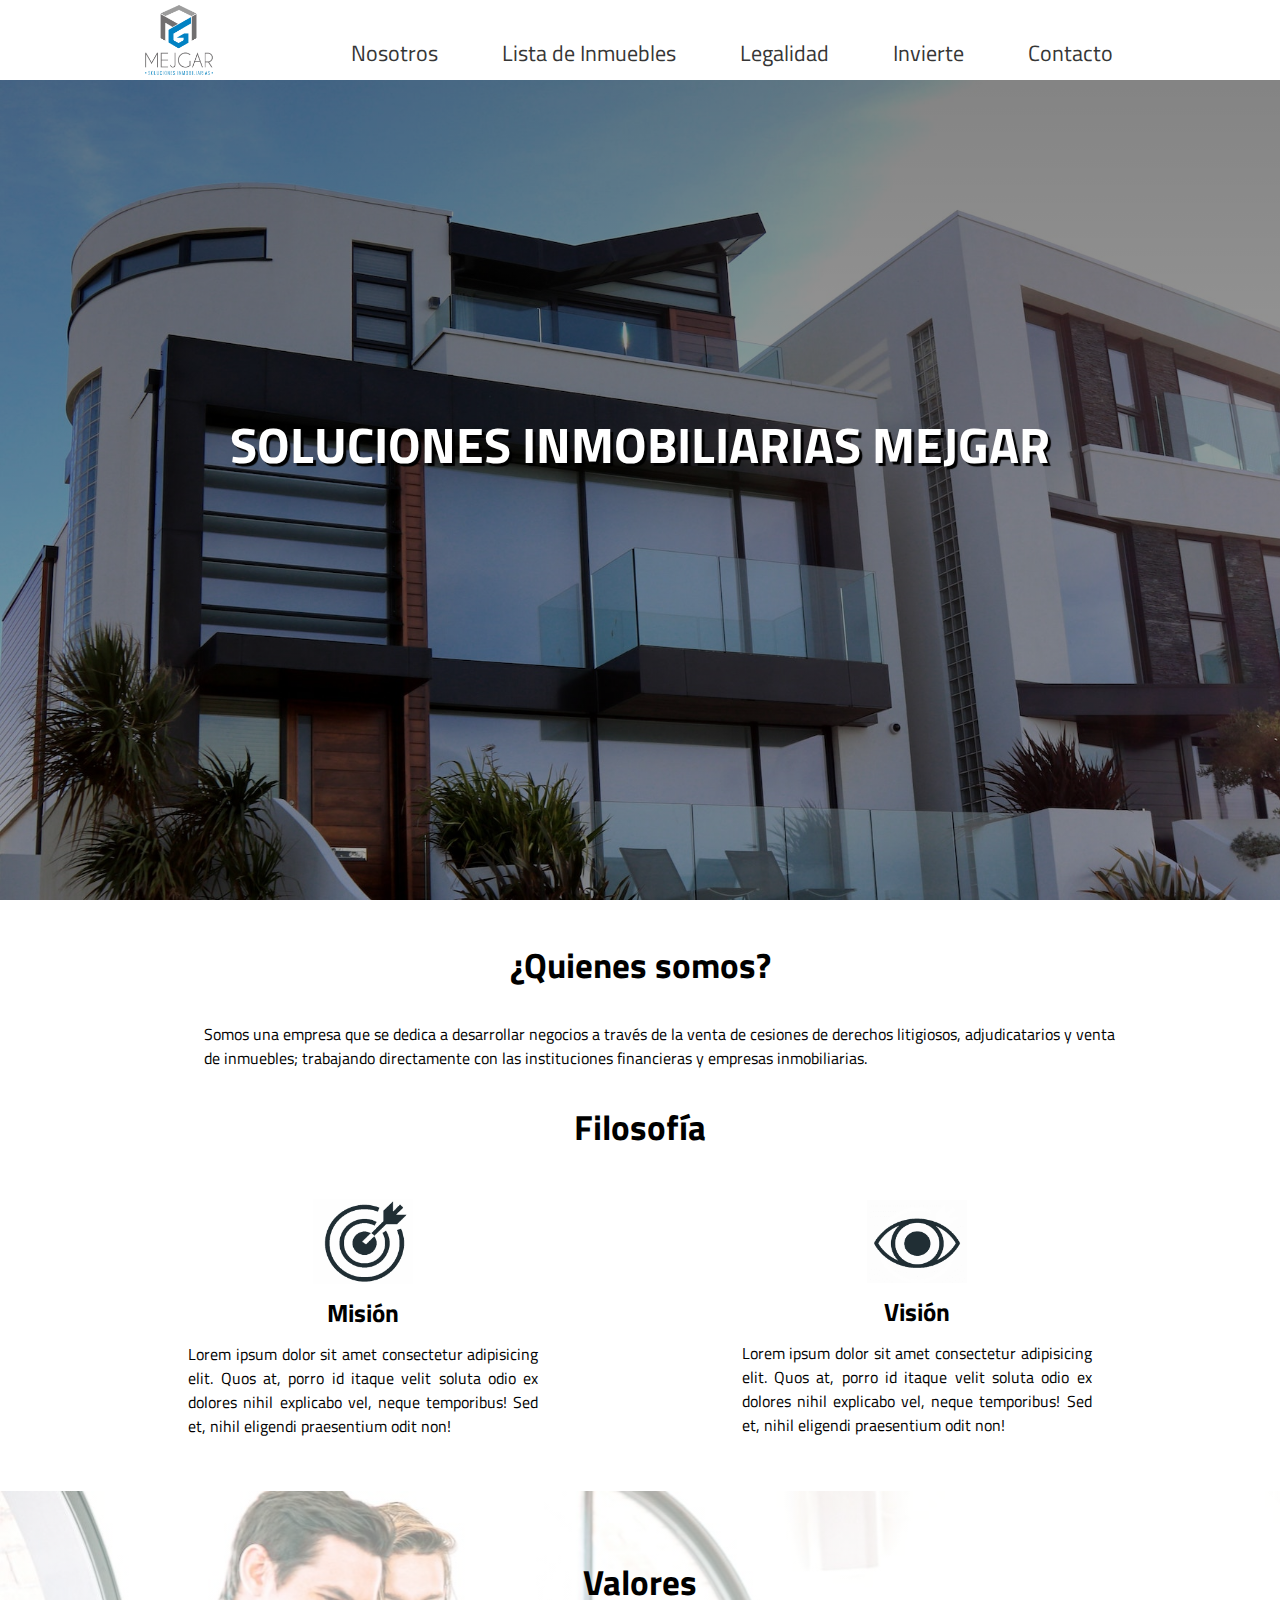
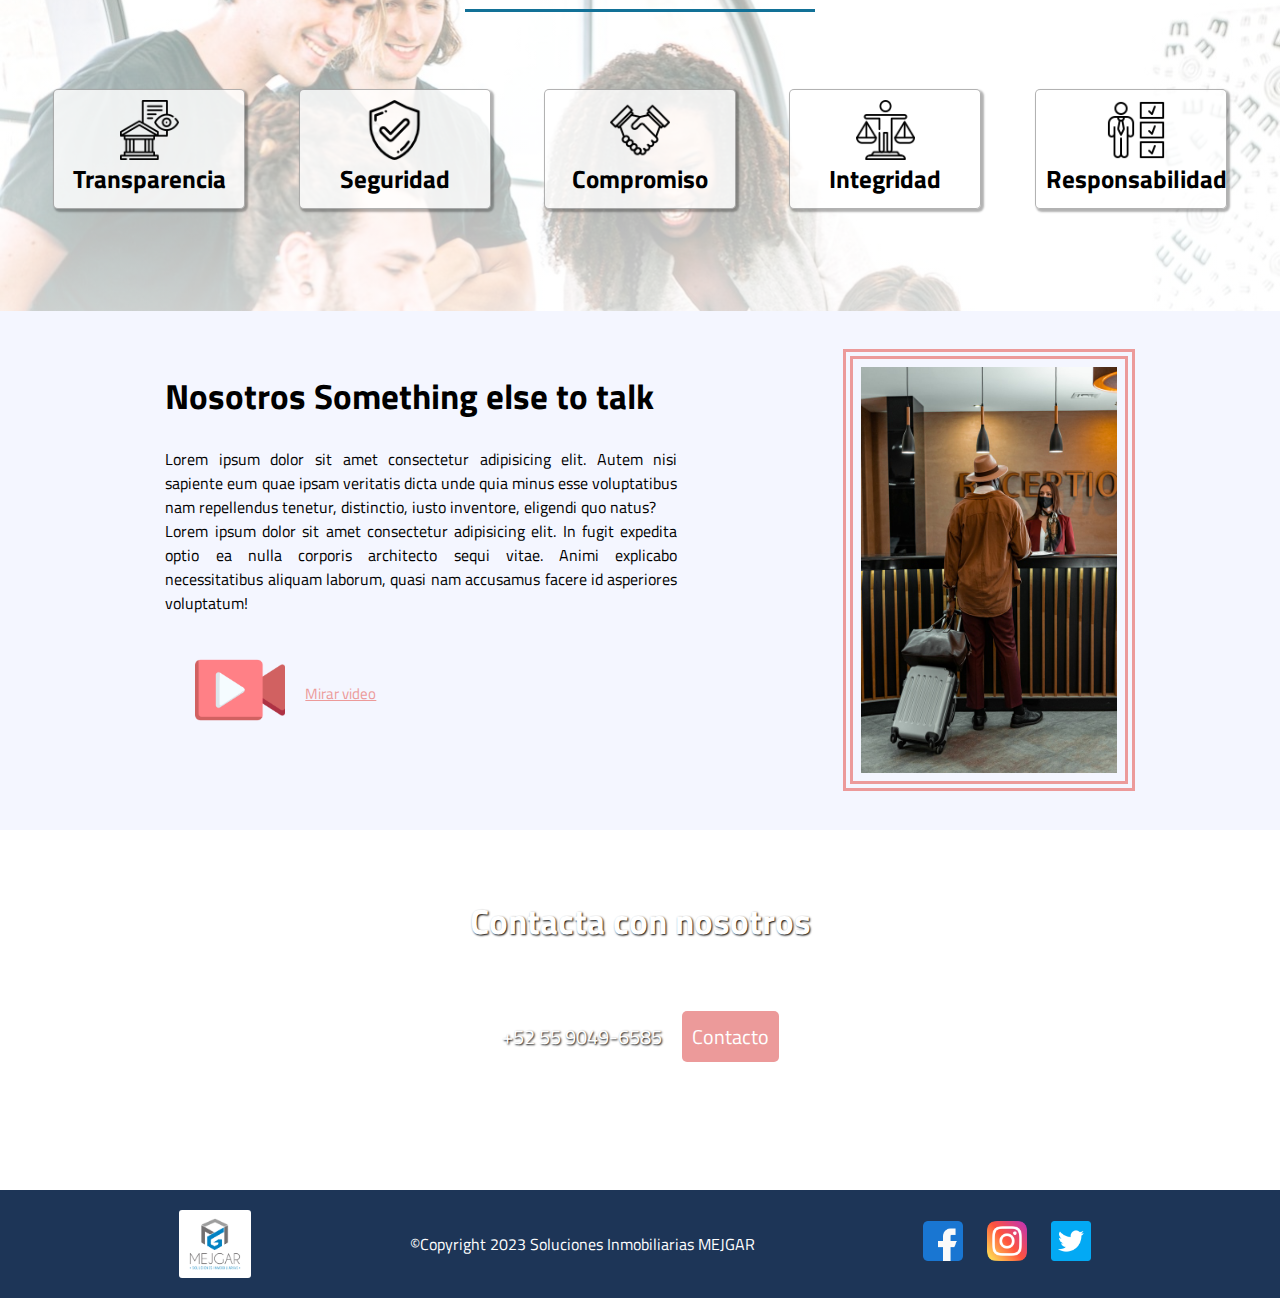
==== index.html @ e8316123 "Agregue la informacion del brochure" ====
<!DOCTYPE html>
<html lang="en">

<head>
    <meta charset="UTF-8">
    <meta http-equiv="X-UA-Compatible" content="IE=edge">
    <meta name="viewport" content="width=device-width, initial-scale=1.0">
    <link rel="preconnect" href="https://fonts.googleapis.com">
    <link rel="preconnect" href="https://fonts.gstatic.com" crossorigin>
    <link href="https://fonts.googleapis.com/css2?family=Titillium+Web&display=swap" rel="stylesheet">
    <link rel="stylesheet" href="css/main.css">
    <title>Inicio | Soluciones MEJGAR</title>
</head>

<body>
    <header>
        <!-- Menu -->
        <div id="cell">
            <ul>
                <button id="exit"><img src="img/icons/exit.png" alt="menu" onclick="hideMenu()"></button>
                <li><a href="Nosotros.html">Nosotros</a></li>
                <li><a href="Inmuebles.html">Lista de Inmuebles</a></li>
                <li><a href="Legalidad.html">Legalidad</a></li>
                <li><a href="Invierte.html">Invierte</a></li>
                <li><a href="Contacto.html">Contacto</a></li>
            </ul>
        </div>
        <!-- End Menu -->
        <nav>
            <img src="img/logo.jpg" alt="logo" />
            <ul>
                <li><a href="Nosotros.html">Nosotros</a></li>
                <li><a href="Inmuebles.html">Lista de Inmuebles</a></li>
                <li><a href="Legalidad.html">Legalidad</a></li>
                <li><a href="Invierte.html">Invierte</a></li>
                <li><a href="Contacto.html">Contacto</a></li>
                <button id="menu"><img src="img/icons/menu.png" alt="menu" onclick="getMenu()"></button>
            </ul>
        </nav>
        <h1 class="movimiento-titulo">SOLUCIONES INMOBILIARIAS MEJGAR</h1>
    </header>
    <main>
        <div id="description">
            <h2>¿Quienes somos?</h2>
            <p id="quien">Somos una empresa que se dedica a desarrollar negocios a través de la venta de cesiones de
                derechos litigiosos, adjudicatarios y venta de inmuebles; trabajando directamente con las
                instituciones financieras y empresas inmobiliarias.</p>
            <h2>Filosofía</h2>
            <div id="mision">
                <img src="img/icons/mision.png" alt="mision">
                <h3>Misión</h3>
                <p>Lorem ipsum dolor sit amet consectetur adipisicing elit. Quos at,
                    porro id itaque velit soluta odio ex dolores nihil explicabo vel, 
                    neque temporibus! Sed et, nihil eligendi praesentium odit non!</p>
                </div>
            <div id="vision">
                <img src="img/icons/vision.png" alt="vision">
                <h3>Visión</h3>
                <p>Lorem ipsum dolor sit amet consectetur adipisicing elit. Quos at,
                porro id itaque velit soluta odio ex dolores nihil explicabo vel, 
                neque temporibus! Sed et, nihil eligendi praesentium odit non!</p>
            </div>
        </div>
        <div id="valores">
            <h2>Valores</h2>
            <div>
                <div class="valor">
                    <img src="img/icons/transparencia.png" alt="Valor1">
                    <h3>Transparencia</h3>
                </div>
                <div class="valor">
                    <img src="img/icons/seguridad.png" alt="Valor2">
                    <h3>Seguridad</h3>
                </div>
                <div class="valor">
                    <img src="img/icons/handshake.png" alt="Valor3">
                    <h3>Compromiso</h3>
                </div>
                <div class="valor">
                    <img src="img/icons/integridad.png" alt="Valor4">
                    <h3>Integridad</h3>
                </div>
                <div class="valor">
                    <img src="img/icons/responsabilidad.png" alt="Valor4">
                    <h3>Responsabilidad</h3>
                </div>
            </div>
        </div>
        
        
        <div id="about-us">
            <!-- <h2>Nosotros</h2> -->
            <div>
                <h3>Nosotros Something else to talk</h3><br>
                <p>Lorem ipsum dolor sit amet consectetur adipisicing elit. Autem nisi sapiente eum quae ipsam veritatis dicta unde quia minus esse voluptatibus nam repellendus tenetur, distinctio, iusto inventore, eligendi quo natus?</p>
                <p>Lorem ipsum dolor sit amet consectetur adipisicing elit. In fugit expedita optio ea nulla corporis architecto sequi vitae. Animi explicabo necessitatibus aliquam laborum, quasi nam accusamus facere id asperiores voluptatum!</p>
                
                <div id="enlace-video">
                    <a href="Invierte.html"><img src="img/icons/video.png" alt="icono video" id="icon-video"></a>
                    <a href="Invierte.html">Mirar video</a>
                </div>
            </div>
            <img src="img/us.jpg" alt="reception" id="reception">
        </div>
        <!-- <h2 id="special-h2">We Will Be Happy To Recive You</h2> -->
        <div class="reservation">
            <h3>Contacta con nosotros</h3>
            <div class="reservation-text">
                <p>+52 55 9049-6585</p>
                <a href="Contacto.html">Contacto</a>
            </div>
        </div>
    </main>
    <footer>
        <img src="img/logo.jpg" alt="logo" class="logo-footer"/>    
        <div>
            <p>©Copyright 2023 Soluciones Inmobiliarias MEJGAR</p>
            <!-- <a href="https://goo.gl/maps/oDgyktX7uxpsoRno9" target="_blank">Location map</a> -->
        </div>
        <div id="social-footer">
            <a href="https://www.facebook.com/" target="_blank"><img src="img/icons/facebook.png" alt="facebook icon" class="icon-social"></a>
            <a href="https://www.instagram.com/" target="_blank"><img src="img/icons/instagram.png" alt="instagram icon" class="icon-social"></a>
            <a href="https://twitter.com/?lang=en" target="_blank"><img src="img/icons/twitter.png" alt="twitter icon" class="icon-social"></a>
        </div>
    </footer>
    <!-- <script src="js/main.js"></script> -->
    <script src="js/windChill.js"></script>
</body>
</html>
---- css/main.css ----
* {
    padding: 0;
    margin: 0;
    font-family: 'Titillium Web', sans-serif;
}
a{
    color:#EC9A9A;
}
h2{
    /* background-color: #457B9D; */
    /* margin-top:3%; */
    margin-bottom:30px;
    /* color:white; */
    text-align: center;
    font-size: 35px;
}
h3{
    font-size: 25px;
}
header {
    height: 100vh;
    background-image: linear-gradient(rgba(0, 0, 0, 0.5), rgba(0, 0, 0, 0.3)),  url("../img/banner6.jpg");
    background-size: cover;
    background-attachment: fixed;
}

/*Navegeacion*/
nav {
    display: flex;
    width: 100%;
    background-color: #fff;
    height: 80px;
    justify-content: center;
}

nav ul {
    /* width: 580px; */
    align-self: center;
    padding-left: 100px;
}

nav ul li {
    display: inline;
    font-size: 22px;
    padding-left: 20px;
    padding-right: 20px;
}

nav ul li a {
    text-decoration: none;
    color: rgb(54, 54, 54);
}

nav ul li a:hover {
    padding-bottom: 3px;
    color: rgb(18, 113, 151);
    /*cambiar por color secundario*/
    border-bottom: 2px solid rgb(18, 113, 151);
    /*cambiar por color secundario*/
}

/*End navegacion*/
/*Titulo principal*/
header>h1,
header>h3 {
    margin-top: 34vh;
    text-align: center;
    padding: 20px;
    color:white;
    text-shadow: 3px 3px 1px black;
}
header h1{
    font-size: 50px;
}
header>h3 {
    margin-top: 2vh;
    font-size:30px;
}

/*end titulo*/
/*main*/
main {
    overflow: hidden;
    /* padding: 3%; */
}
/*end main*/
/*menu*/
#menu{
    display:none;
}
#cell{
    display:none;
}
.movimiento-titulo{
    animation-name: subir;
    animation-duration: 1.5s;
}
/*end menu*/

/*description*/
#quien{
    margin-left: 50px;
    width: 72%;
    padding-bottom: 30px;
}
#description{
    display: flex;
    flex-wrap: wrap;
    justify-content: space-evenly;
    padding-top: 3%;
    padding-bottom: 3%;
}
#description h2{
    width: 100%;
    font-size: 35px;
}
#description div{
    display: flex;
    flex-direction: column;
    align-items: center;
    justify-content: center;
    width: 350px;
    padding: 15px;
    text-align: justify;
}  
#description div img{
    width: 100px;
}
#description div h3{
    font-size: 25px;
    padding-top: 10px;
    padding-bottom: 10px;
}

#exit{
    margin-left:95%;
    margin-top:1%;
    width:35px;
    background-color: transparent;
    border:none;
}
#exit:hover{
    cursor: pointer;
}
#exit img{
    width:100%;
}

/*end description*/

/*Valores*/
#valores{
    padding-top: 5%;
    padding-bottom: 8%;
    background-size: cover;
    background-image: linear-gradient(rgba(255, 255, 255, 0.5), rgba(255, 255, 255, 0.8)),  url("../img/valores.jpg");
}
#valores h2{
    margin: 0 auto;
    width: 350px;
    border-bottom: 3px solid rgb(18, 113, 151);
    font-size: 35px;
}
#valores div{
    display: flex;
    justify-content: space-evenly;
    flex-wrap: wrap;
    margin-top: 3%;
}
.valor{
    display: flex;
    flex-direction: column;
    width: 170px;
    padding:10px;
    text-align: center;
    align-items: center;
    border-radius: 5px;
    background-color: rgba(255, 255, 255, 0.8);
    border: 1px solid rgb(0, 0, 0, 0.3);
    box-shadow: 2px 2px 2px 1px rgba(0, 0, 0, 0.3);
}
.valor:hover{
    box-shadow: 2px 2px 2px 1px rgba(0, 0, 0, 0.8);
    transform: scale(1.08);
    transition-duration: 700ms;
}
.valor img{
    width: 35%;
}

/*End valores*/

/*About us*/
#about-us{
    display: flex;
    flex-wrap: wrap;
    justify-content: space-evenly;
    background-color: #f4f6ff;
    padding-bottom: 3%;
    padding-top: 3%;
}
#about-us h2{
    width: 100%;
}
#about-us h3{
    font-size: 35px;
}
#about-us div{
    padding: 20px;
    width: 40%;
    align-self: center;
}
#about-us p{
    text-align: justify;
}
#enlace-video{
    display: flex;
    justify-content: left;
    align-items: center;
}
#enlace-video a{
    padding: 10px;
    font-size: 15px;
}
#icon-video{
    width: 90px;
}
#reception{
    width:20%;
    border: 10px double #EC9A9A;
    padding:8px;
}
/*end about us*/

/*Contacto*/
#special-h2{
    margin-bottom: 0;
}
.reservation{
    background-image: linear-gradient(rgba(0, 0, 0, 0.6), rgba(0, 0, 0, 0.4)), url("../img/banner4.jpg");
    background-size: cover;
    background-attachment: fixed;
    height: 40vh;
    width: 100%;
    display: flex;
    flex-wrap: wrap;
    justify-content: center;
}
.reservation h3{
    text-align: center;
    align-self: center;
    width: 100%;
    font-size: 35px;
    color:#fff;
    text-shadow: 1px 1px 2px black;
}
.reservation-text{
    display: flex;
    justify-content: center;
    align-items:baseline;
}
.reservation-text a{
    padding: 10px;
    background-color: #EC9A9A;
    color:#fff;
    border-radius: 5px;
    font-size: 20px;
    text-decoration: none;
}
.reservation-text a:hover{
    background-color: #e38585;
    transition-duration: 0.5s;
}
.reservation-text p{
    color:#fff;
    font-size: 20px;
    padding-right: 20px;
    text-shadow: 1px 1px 2px black;

}
/*end Contacto*/

/*reservation*/
/* Informacion de contacto */
#formcontacto{
    display: flex;
    flex-wrap: wrap;
    background-image: linear-gradient(rgba(255, 255, 255, 0.9), rgba(255, 255, 255, 0.5)), url("../img/contacto2.jpg");
    background-size: cover;
    padding-bottom: 5%;
    padding-top: 5%;
    align-items: center;
    justify-content: space-around;
    /* flex-direction: column; */
}
#formcontacto h2{
    color:#3996d0;
}
#imagen-contacto{
    justify-self: center;
    width: 90%;
}
#imagen-contacto iframe{
    height: 100%;
    width: 100%;
}
#direccion{
    margin:auto;
    text-align: center;
}

#metodos{
    background-color: rgba(255, 255, 255, 0.802);
    padding:15px;
    width: 25%;
    height: 100%;
    display:grid;
    grid-template-columns:30% 70%;
    grid-template-rows: 33% 33% auto;
    justify-content:center;
    align-items:center; 
}
#text-contactform{
    width: 100%;
    text-align: center;
    margin-bottom: 3%;
}

#phone{
    width:40%;
}
#email{
    width:50%;
}
#facebook{
    width:45%;
}
/* Invierte*/
#video{
    text-align: center;
    margin-top: 3%;
    margin-bottom: 3%;
}
#video h2{
    color: #1D3557;
}
#video p{
    width: 50%;
    text-align: justify;
    margin: 0 auto;
    margin-bottom: 30px;
}
#video-content video{
    display: block;
    margin: 0 auto;
}
#video-content{
    width: 100%;
    background-image: linear-gradient(rgba(0, 0, 0, 0.9), rgba(0, 0, 0, 0.5)), url("../img/banner1.jpg");
    background-size: cover;
}
#proceso-invierte h2{
    padding-top: 5%;
    color:#1D3557;
}
#steps{
    display: flex;
    justify-content: center;
    margin-top: 8%;
    margin-bottom: 5%;
}
.step:nth-child(even){
    background-color: rgba(79, 179, 247, 0.3); 
}
.step{
    width: 250px;
    height: 300px;
    text-align: center;
    padding:15px;
    border-radius: 5px;
    border-left-color:black;
    
}
.step:hover{
    background-color: #1D3557;
    color:#fff;
}
.step img{
    width: 55px;
    margin-bottom: 30px;
    margin-top: 30px;
}
.step h3{
    font-size: 20px;
}
.step p{
    margin-top: 40px;
    margin-bottom: 20px;
    text-align: justify;
    /* font-size: ; */
}
#beneficios{
    background-color: rgb(248, 248, 248);
}
#beneficios h2{
    color: #1D3557;
    padding-top: 5%;
}

#contenido-beneficios{
    display: flex;
    justify-content: space-around;
    align-items: center;
    padding-top: 5%;
    padding-bottom: 5%;
}

#img-beneficio{
    width: 40%;
}
#img-beneficio img{
    border-radius: 5px;
    width: 100%;
}
#content-beneficios{
    width: 50%;
    background-color:#fff;
    border-radius: 10px;
    padding: 15px;
    box-shadow: 2px 2px 2px 1px rgba(0, 0, 0, 0.3);
}
#content-beneficios p, ul {
    margin-top: 25px;
    text-align: justify;
}
#Listabeneficios li{
    padding: 8px;
    list-style: none;
}
#Listabeneficios li img{
    vertical-align: middle;
}
/*End invierte*/

/* End Contacto info */
#main-reservation{
    /* background-image: url("../img/reservation-form.jpg"); */
    background-size: cover;
    background-repeat: no-repeat;
    padding-top: 3%;
    padding-bottom: 3%;
}
#form-content{
    border-radius: 10px;
    background-color: #1d3557dd;
    width: 50%;
    padding: 20px;
    /* margin: 0 auto; */
}
#form-content h2{
    color:#fff;
}
.join-title{
    text-align:center;
    color: #fff;
    font-size: 35px;
    text-shadow: 1px 1px 2px black; 
}
form{
    display: grid;
    grid-template-columns: 30% auto;
}
form label{
    font-weight: bold;
    color: #fff;
    /* background: transparent; */
}
form select{
    border-radius: 5px;
}
form input, form label, form textarea, form select{
    margin-bottom:30px ;
    /* border-radius: 5px; */
    border: none;
}
form input{
    color: #fff;
    border-bottom: 2.5px solid #fff;
    background: transparent;
}
form input:focus{
    outline:none;
    border-bottom: 2.5px solid #EC9A9A;
    background: transparent;
    color: #fff;
}
form textarea, #bd{
    grid-column: 1/3;
    margin-top: 20px;
    text-align: center;
    color: #fff;
    /* justify-self: center; */
}
form textarea{
    border: 1.5px solid #fff;
    background: transparent;
}
form textarea:focus{
    outline:none;
    border: 1.5px solid #EC9A9A;
    background: transparent;
    color: #fff;
}
form ::placeholder{
    color:#EC9A9A
}

#send{
    grid-column: 1/3;
    width: 50%;
    color: #fff;
    font-size:20px;
    cursor: pointer;
    background: #EC9A9A;
    transition: all 0.4s ease-in-out!important;
    border: none;
    border-bottom: 5px solid #f32d48;
    padding: 10px;
    border-radius:5px;
    justify-self: center;
}

#send:hover{
    background: #EC9A9A;
    box-shadow: 0 20px 20px rgb(0 0 0 / 75%);
    transform: translateY(-5px)!important;
}
form textarea{
    margin-top: 0px;
}
#ty{
    margin:0;
    height: 100vh;
    width: 100%;    
    background-image: linear-gradient(rgba(255, 255, 255, 0.5), rgba(255, 255, 255, 0.2)),url("../images/join.jpg");
    background-size: cover;
    background-repeat: no-repeat;
}
#ty div{
    padding-top:20%;
}
input[type="date"]{
    color:#EC9A9A;
}
input[type="date"]::-webkit-calendar-picker-indicator{
    background-color:#fff;
}
/*end Form*/
/*end reservation*/
/*Services*/
#liquidacion{
    background-color: rgb(248, 248, 248);
}
#div-preguntas{
    display: flex;
    flex-direction: column;
    justify-content: center;
    align-items: center;
}
.preguntas{
    width: 80%;
    text-align: justify;
}
.preguntas p{
    width: 90%;
    margin: 0 auto;
}
.pregunta{
    display: flex;
    justify-content: space-between;
    padding: 10px;
    background-color: #457B9D;
    color:#fff;
    border-radius: 5px;
    font-size: 20px;
    text-decoration: none;
    width: 100%;
    cursor: pointer;
    visibility: visible;
}
.answers{
    display: none;
    width: 85% !important;
}

#title-preguntas{
    padding-top:5%;
}

.know-more div{
    padding: 10px;
}
.know-more div h3{
    padding-bottom: 25px;
}

.know-more div a{
    padding: 10px;
    background-color: #457B9D;
    color:#fff;
    border-radius: 5px;
    font-size: 20px;
    text-decoration: none;
    width: 100%;
}
.know-more div a:hover{
    background-color: #3996d0;
    transition-duration: 0.5s;
}
#liquidacion h2{
    padding-top: 3%;
}
#credito{
    display: flex;
    flex-wrap: wrap;
    justify-content: space-evenly;
    align-items: center;
}
#div-text-credito{
    width: 50%;
    text-align: justify;
}
#div-text-credito h3{
    font-size: 25px;
    padding-bottom: 15px;
}
#div-text-credito p{
    padding-bottom: 20px;
}
#div-img-credito{
    width: 40%;
}
#div-img-credito img{
    display: block;
}
#credito div img{
    width: 100%;
    margin: 0 auto;
}
#boton-liquidar{
    margin-top: 10px;
    padding: 5px;
    background-color: #EC9A9A;
    color:#fff;
    border-radius: 5px;
    font-size: 20px;
    text-decoration: none;
}

#boton-liquidar:hover{
    background-color: #e38585;
    transition-duration: 0.5s;
}
/*end services*/
/*footer*/
footer {
    text-align: center;
    padding: 20px;
    background-color: #1D3557;
    color:#fff;
    display: flex;
    flex-wrap: wrap;
    justify-content: space-evenly;
    align-items: center;
}
.logo-footer{
    border-radius: 3px;
    width: 5%;
    background-color: #fff;
    padding: 5px;
}
.icon-social{
    width: 40px;
}
/*end footer*/
/*Nosotros*/
/* #cobertura{ */
    /* background-image: linear-gradient(rgba(0, 0, 0, 0.7), rgba(0, 0, 0, 0.3)),  url("../img/map.jpg"); */
    /* background-size: cover;
} */
.title-negocio{
    padding-top: 3%;
    color: #457B9D;
}
.lineas-negocio{
    display: flex;
    align-items: center;
    justify-content: space-evenly;
}
.lineas-negocio div{
    padding:20px;
}
.lineas-negocio img{
    border-radius: 10px;
}
.texto-negocio{
    width: 40%;
}
.texto-negocio h3{
    padding-top: 10px;
    padding-bottom: 30px;
}
.texto-negocio p{
    text-align: justify;
    padding-top: 10px;
    padding-bottom: 10px;
}
#contenedor-mapas{
    display: flex;
    flex-wrap: wrap;
    justify-content: center;
    padding-bottom: 3%;
}

.mapas{
    text-align: center;
    padding:15px;
}
.mapas h3{
    color:#fff;
}
.mapas iframe{
    border-radius: 15px;
    width: 300px;
    height: 350px;
}
#resultados-numeros{
    display: flex;
    justify-content: center;
    padding-bottom: 3%;
}
#resultados h2{
    color:#fff;
}
.numeros-resultados h3{
    padding-top: 15px;
}
.numeros-resultados h2{
    color:#000!important;
    padding-top: 10px;
}
#resultados{
    background-color: #003972;
}
.numeros-resultados{
    text-align: center;
    padding: 15px;
    width: 200px;
    height: 100px;
    background-color: #fff;
    box-shadow: 2px 2px 2px 1px rgba(0, 0, 0, 0.8);
    margin-left: 20px;
    margin-right: 20px;
}

/*End Nosotros*/

/*Lista de inmuebles*/
#contenedor-inmuebles{
    background-image: linear-gradient(rgba(255, 255, 255, 0.7), rgba(255, 255, 255, 0.4)),  url("../img/inmuebles.jpg");
    background-size: cover;
    padding-bottom: 5%;
}
#contenedor-inmuebles h2{
    color: #003972;
}
#filtro-inmuebles{
    text-align: center;
    margin: 0 auto;
    padding: 20px;
    width: 30%;
    border-radius: 5px;
    background-color: #fff;
    box-shadow: 2px 2px 2px 1px rgba(0, 0, 0, 0.6);
}
#filtro-inmuebles select{
    width: 250px;
    cursor: pointer;
    border-radius: 5px;
}
#filtro-inmuebles button{
    width: 100px;
    background-color: #003972;
    color: #fff;
    border-radius: 3px;
    cursor: pointer;
}


#lista-creditos{
    width: 70%;
    margin: 0 auto;
}
#lista-creditos ul li{
    margin-bottom: 10px;
    box-shadow: 2px 2px 2px 1px rgba(0, 0, 0, 0.3);
}
#lista-creditos ul li:nth-child(odd){
    list-style: none;
    background-color: #003972;
    color:#fff;
}
#lista-creditos ul li:nth-child(even){
    background-color: #fff;
    list-style: none;
}
#lista-creditos ul li h3{
    padding: 10px;
}
.generales-creditos{
    display: flex;
    flex-wrap: wrap;
    /* justify-content: space-evenly; */

}
.generales-creditos p, a{
    padding: 10px;
}
.credito{
    display: block;
}

/*End Lista de inmuebles*/

@media (max-width:32.5rem){
    #contacto{
        height:80vh;
        grid-template-columns: 100%;
        grid-template-rows: 50% 50%;
    }
    
    #imagen-contacto iframe{
        height: 45vh;
        width: 350px;
    }
    #metodos{
        width: 80%;
        padding:5%;
        align-self: center;
        gap:10%;
        justify-self:center;
    }
    #phone{
        width: 70%;
    }
    #email{
        width: 95%;
    }
    #facebook{
        width: 90%;
    }

    /*Menu*/
    #menu{
        display:inline;
        width:30%;
        justify-self: end;
        margin-left:50%;
        background: transparent;
        border:none;
    }
    #menu img{
        width:100%;
        vertical-align: middle;
    }
    #cell{
        margin-left:30%;
        text-align: center;
        position: absolute;
        z-index: 100;
        width: 70%;
        background-color: #1D3557;
        height: 100vh;
    }
    #cell ul li{
        list-style: none;
        padding:5%;
        border-bottom:1px solid rgb(77, 120, 171);
    }
    #cell ul li a{
        color:#fff;
        text-decoration: none;
        /* background-color: #6ba4dd; */
    }
    #cell button{
        background: transparent;
        border: none;
    }
    #exit{
        margin-left:-80%;
        margin-top:5%;
        width:12%;
    }
    #exit img{
        width:100%;
    }
    
    nav ul li{
        display:none;
    }
    .title{
        padding-left:30px;
    }

    /*home*/
    #temple-description img{
        width: 50%;
    }
    #right-side-temple{
        text-align: center;
    }
    #descripcion-text div{
        padding-right: 0;
    }
    #weather{
        height: auto;
    }
    #reception{
        width: 50%;
        margin: 0 auto;
    }
    #about-us div{
        width: 90%;
    }
    #about-us h3{
        font-size: 25px;
        padding-bottom: 15px;
    }
    #about-us{
        display: inline-block;
        text-align: center;
    }
    .logo-footer{
        width: 40%;
    }
    /*end home*/
    /*temple*/
    #salir img{
        width:100%;
    }
    #salir{
        margin-top:3%;
        width:100%;
    }
    .sale-container{
        width: 380px;
    }
    /*end temple*/
    /*services*/
    .know-more{
        display: block;
    }
    .know-more img{
        width: 85%;
    }
    /*end-services*/
    /*contacto*/
    #form-content{
        width: 85%;
    }
    /*end contacto*/
    /*footer*/
    footer div p{
        padding: 10px;
    }
    #social-footer{
        margin-top: 10px;
    }
}

@Keyframes subir{
    0%{
        transform: translateY(80%);
    }
    100%{
        transform: translateY(0%);
    }
}
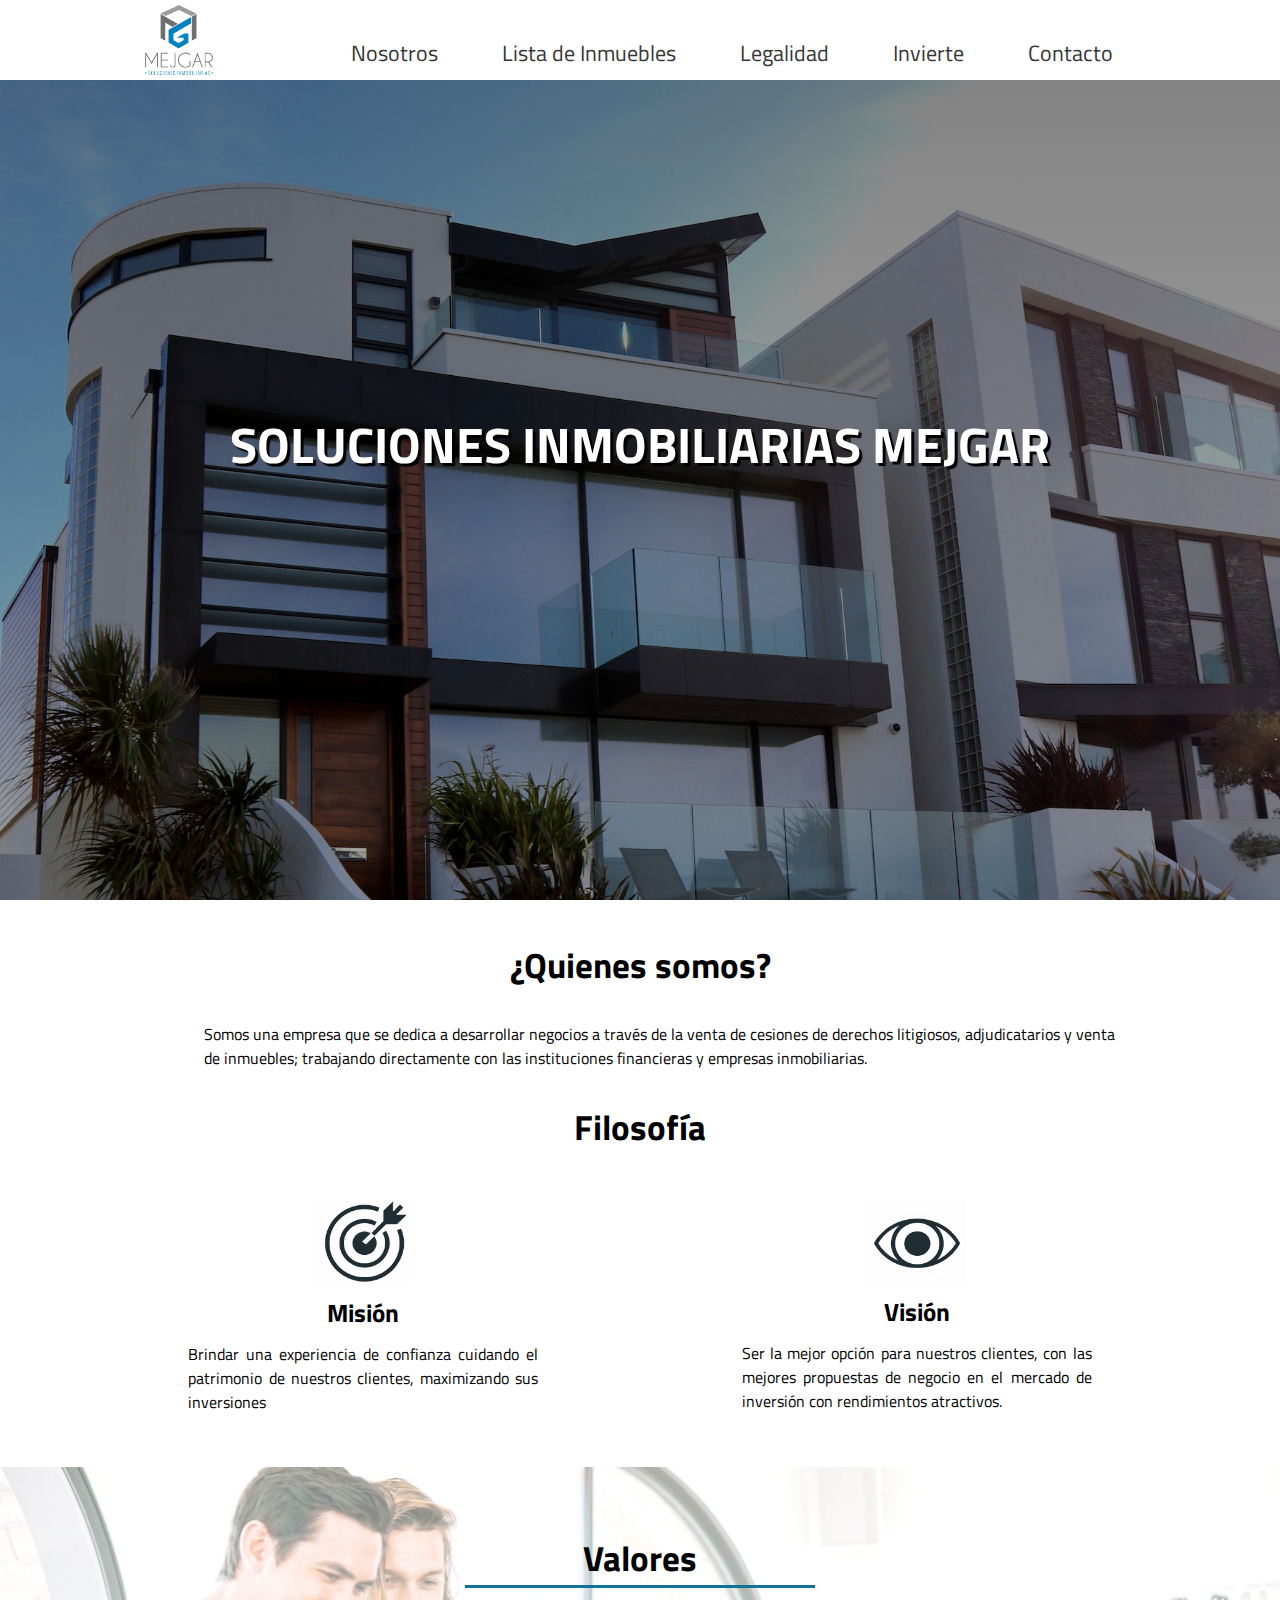
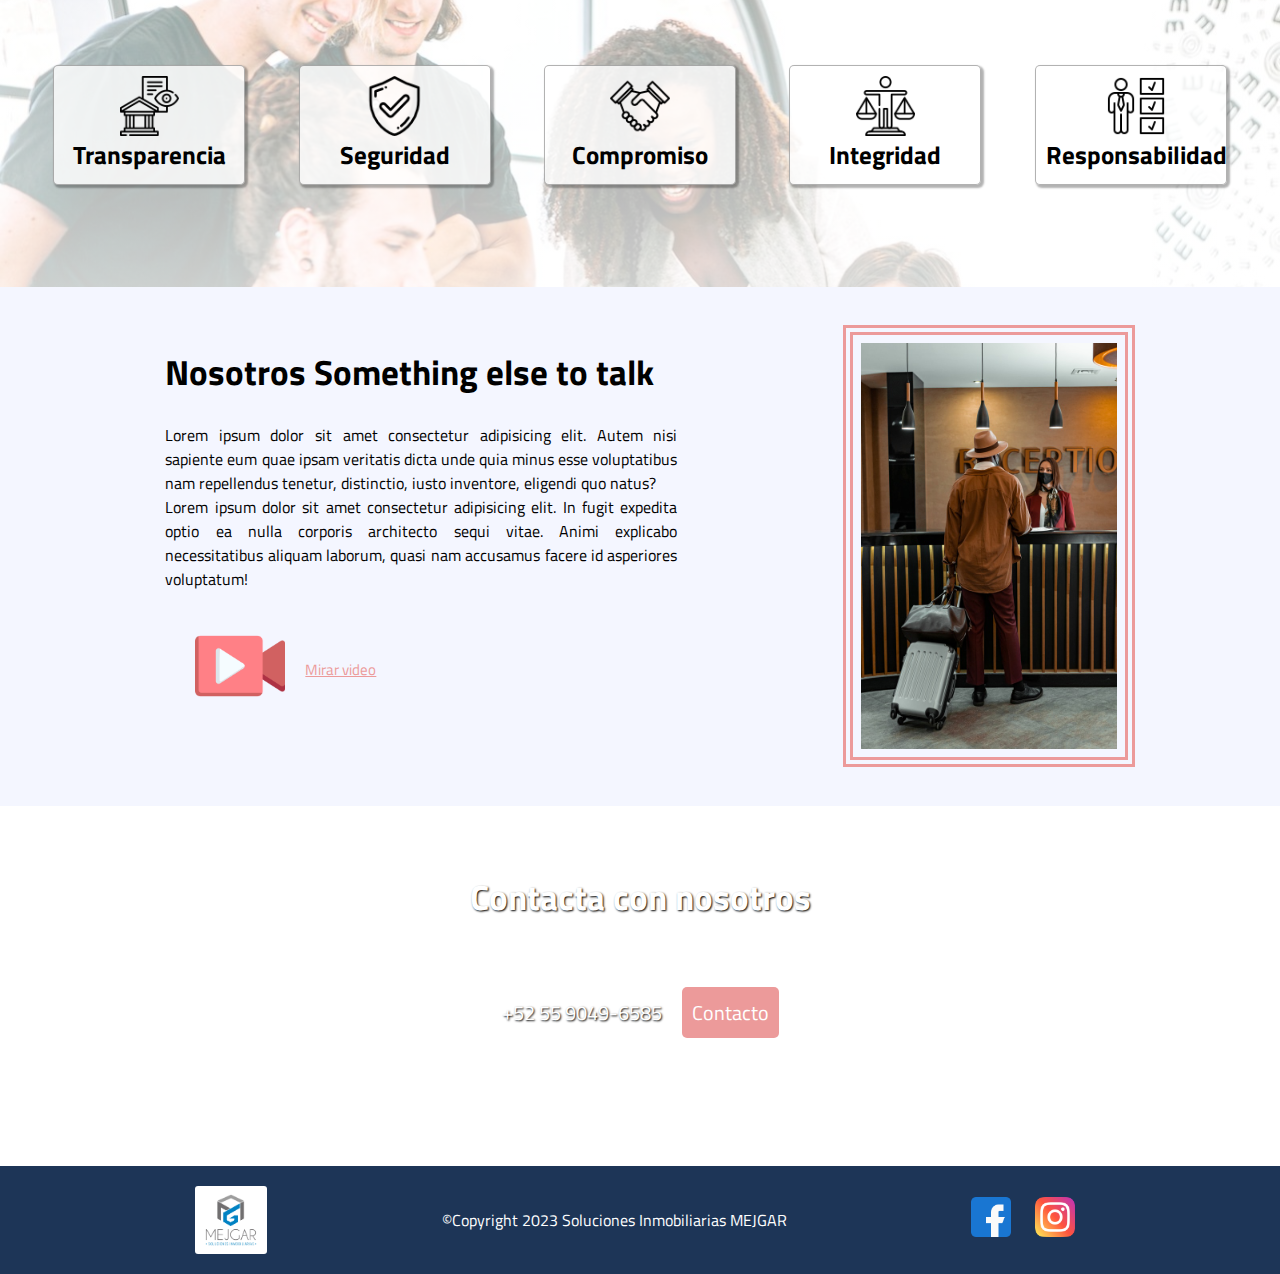
==== commit 1ca98314: "Ultimos cambios de brochure" ====
--- a/index.html
+++ b/index.html
@@ -49,16 +49,12 @@
             <div id="mision">
                 <img src="img/icons/mision.png" alt="mision">
                 <h3>Misión</h3>
-                <p>Lorem ipsum dolor sit amet consectetur adipisicing elit. Quos at,
-                    porro id itaque velit soluta odio ex dolores nihil explicabo vel, 
-                    neque temporibus! Sed et, nihil eligendi praesentium odit non!</p>
+                <p>Brindar una experiencia de confianza cuidando el patrimonio de nuestros clientes, maximizando sus inversiones</p>
                 </div>
             <div id="vision">
                 <img src="img/icons/vision.png" alt="vision">
                 <h3>Visión</h3>
-                <p>Lorem ipsum dolor sit amet consectetur adipisicing elit. Quos at,
-                porro id itaque velit soluta odio ex dolores nihil explicabo vel, 
-                neque temporibus! Sed et, nihil eligendi praesentium odit non!</p>
+                <p>Ser la mejor opción para nuestros clientes, con las mejores propuestas de negocio en el mercado de inversión con rendimientos atractivos.</p>
             </div>
         </div>
         <div id="valores">
@@ -120,7 +116,7 @@
         <div id="social-footer">
             <a href="https://www.facebook.com/" target="_blank"><img src="img/icons/facebook.png" alt="facebook icon" class="icon-social"></a>
             <a href="https://www.instagram.com/" target="_blank"><img src="img/icons/instagram.png" alt="instagram icon" class="icon-social"></a>
-            <a href="https://twitter.com/?lang=en" target="_blank"><img src="img/icons/twitter.png" alt="twitter icon" class="icon-social"></a>
+            <!-- <a href="https://twitter.com/?lang=en" target="_blank"><img src="img/icons/twitter.png" alt="twitter icon" class="icon-social"></a> -->
         </div>
     </footer>
     <!-- <script src="js/main.js"></script> -->
--- a/css/main.css
+++ b/css/main.css
@@ -708,7 +708,7 @@
 }
 .texto-negocio h3{
     padding-top: 10px;
-    padding-bottom: 30px;
+    padding-bottom: 5px;
 }
 .texto-negocio p{
     text-align: justify;
@@ -744,10 +744,11 @@
 }
 .numeros-resultados h3{
     padding-top: 15px;
+    font-size: 22px;
 }
 .numeros-resultados h2{
     color:#000!important;
-    padding-top: 10px;
+    padding-top: 15px;
 }
 #resultados{
     background-color: #003972;
@@ -755,8 +756,8 @@
 .numeros-resultados{
     text-align: center;
     padding: 15px;
-    width: 200px;
-    height: 100px;
+    width: 240px;
+    height: 130px;
     background-color: #fff;
     box-shadow: 2px 2px 2px 1px rgba(0, 0, 0, 0.8);
     margin-left: 20px;
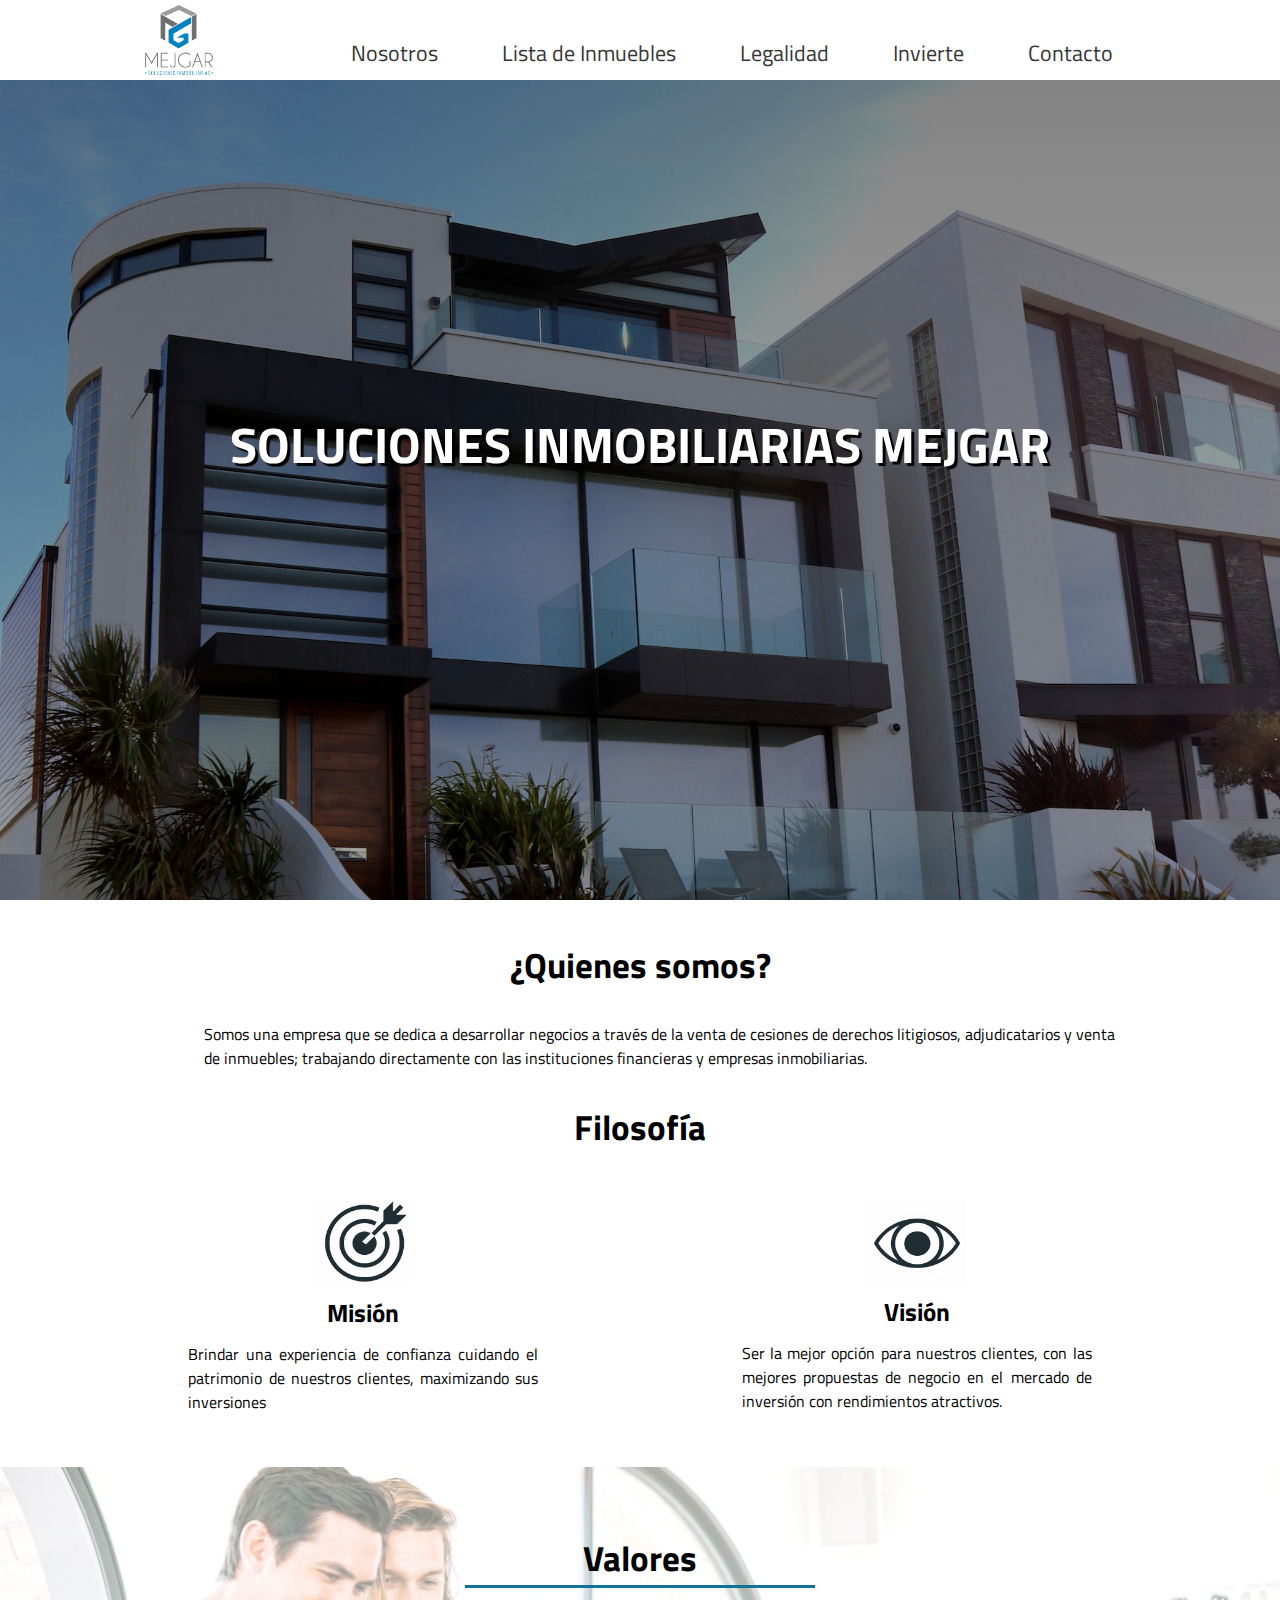
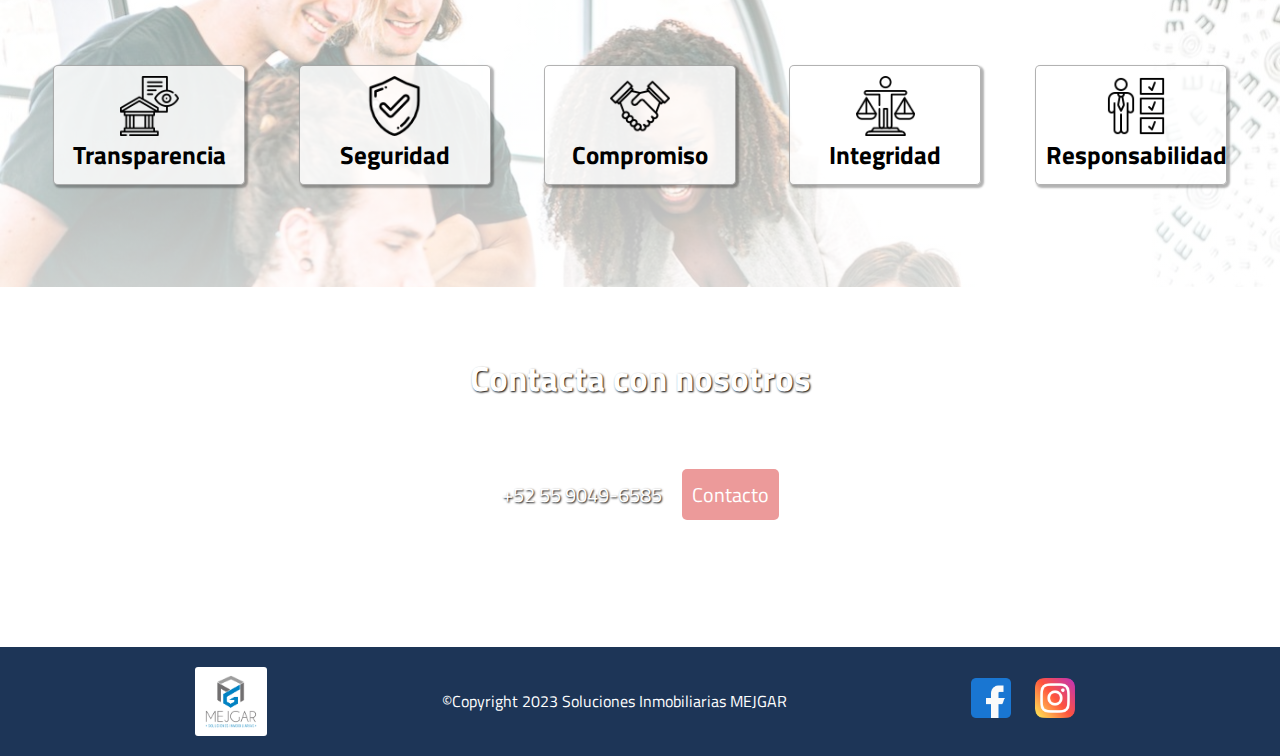
==== commit 80873e0d: "Cambios restantes de la pagina" ====
--- a/index.html
+++ b/index.html
@@ -84,8 +84,7 @@
         </div>
         
         
-        <div id="about-us">
-            <!-- <h2>Nosotros</h2> -->
+        <!-- <div id="about-us">
             <div>
                 <h3>Nosotros Something else to talk</h3><br>
                 <p>Lorem ipsum dolor sit amet consectetur adipisicing elit. Autem nisi sapiente eum quae ipsam veritatis dicta unde quia minus esse voluptatibus nam repellendus tenetur, distinctio, iusto inventore, eligendi quo natus?</p>
@@ -97,7 +96,7 @@
                 </div>
             </div>
             <img src="img/us.jpg" alt="reception" id="reception">
-        </div>
+        </div> -->
         <!-- <h2 id="special-h2">We Will Be Happy To Recive You</h2> -->
         <div class="reservation">
             <h3>Contacta con nosotros</h3>
@@ -114,8 +113,8 @@
             <!-- <a href="https://goo.gl/maps/oDgyktX7uxpsoRno9" target="_blank">Location map</a> -->
         </div>
         <div id="social-footer">
-            <a href="https://www.facebook.com/" target="_blank"><img src="img/icons/facebook.png" alt="facebook icon" class="icon-social"></a>
-            <a href="https://www.instagram.com/" target="_blank"><img src="img/icons/instagram.png" alt="instagram icon" class="icon-social"></a>
+            <a href="https://www.facebook.com/people/Inmobiliaria-Mejgar/100064113634884/" target="_blank"><img src="img/icons/facebook.png" alt="facebook icon" class="icon-social"></a>
+            <a href="https://www.instagram.com/inmobiliaria_mejgar/?fbclid=IwAR0FiiDsgBpUFSW52cyfeUbxVTbr53i-Ee2EuTK4NYseFJsk9Zw6_5hAgWk" target="_blank"><img src="img/icons/instagram.png" alt="instagram icon" class="icon-social"></a>
             <!-- <a href="https://twitter.com/?lang=en" target="_blank"><img src="img/icons/twitter.png" alt="twitter icon" class="icon-social"></a> -->
         </div>
     </footer>
--- a/css/main.css
+++ b/css/main.css
@@ -316,7 +316,7 @@
     height: 100%;
     display:grid;
     grid-template-columns:30% 70%;
-    grid-template-rows: 33% 33% auto;
+    grid-template-rows: 50% 50%;
     justify-content:center;
     align-items:center; 
 }
@@ -628,7 +628,7 @@
 }
 #div-text-credito{
     width: 50%;
-    text-align: justify;
+    text-align: center;
 }
 #div-text-credito h3{
     font-size: 25px;
@@ -655,11 +655,16 @@
     border-radius: 5px;
     font-size: 20px;
     text-decoration: none;
+    text-align: center;
+    margin-bottom: 10px;
 }
 
 #boton-liquidar:hover{
     background-color: #e38585;
     transition-duration: 0.5s;
+}
+#liquida-desc{
+    margin-top: 20px;
 }
 /*end services*/
 /*footer*/
@@ -684,10 +689,9 @@
 }
 /*end footer*/
 /*Nosotros*/
-/* #cobertura{ */
-    /* background-image: linear-gradient(rgba(0, 0, 0, 0.7), rgba(0, 0, 0, 0.3)),  url("../img/map.jpg"); */
-    /* background-size: cover;
-} */
+#cobertura{ 
+    background-color: rgb(244, 244, 244); 
+}
 .title-negocio{
     padding-top: 3%;
     color: #457B9D;
@@ -726,9 +730,9 @@
     text-align: center;
     padding:15px;
 }
-.mapas h3{
-    color:#fff;
-}
+/* .mapas h3{
+    color:#fff;
+} */
 .mapas iframe{
     border-radius: 15px;
     width: 300px;
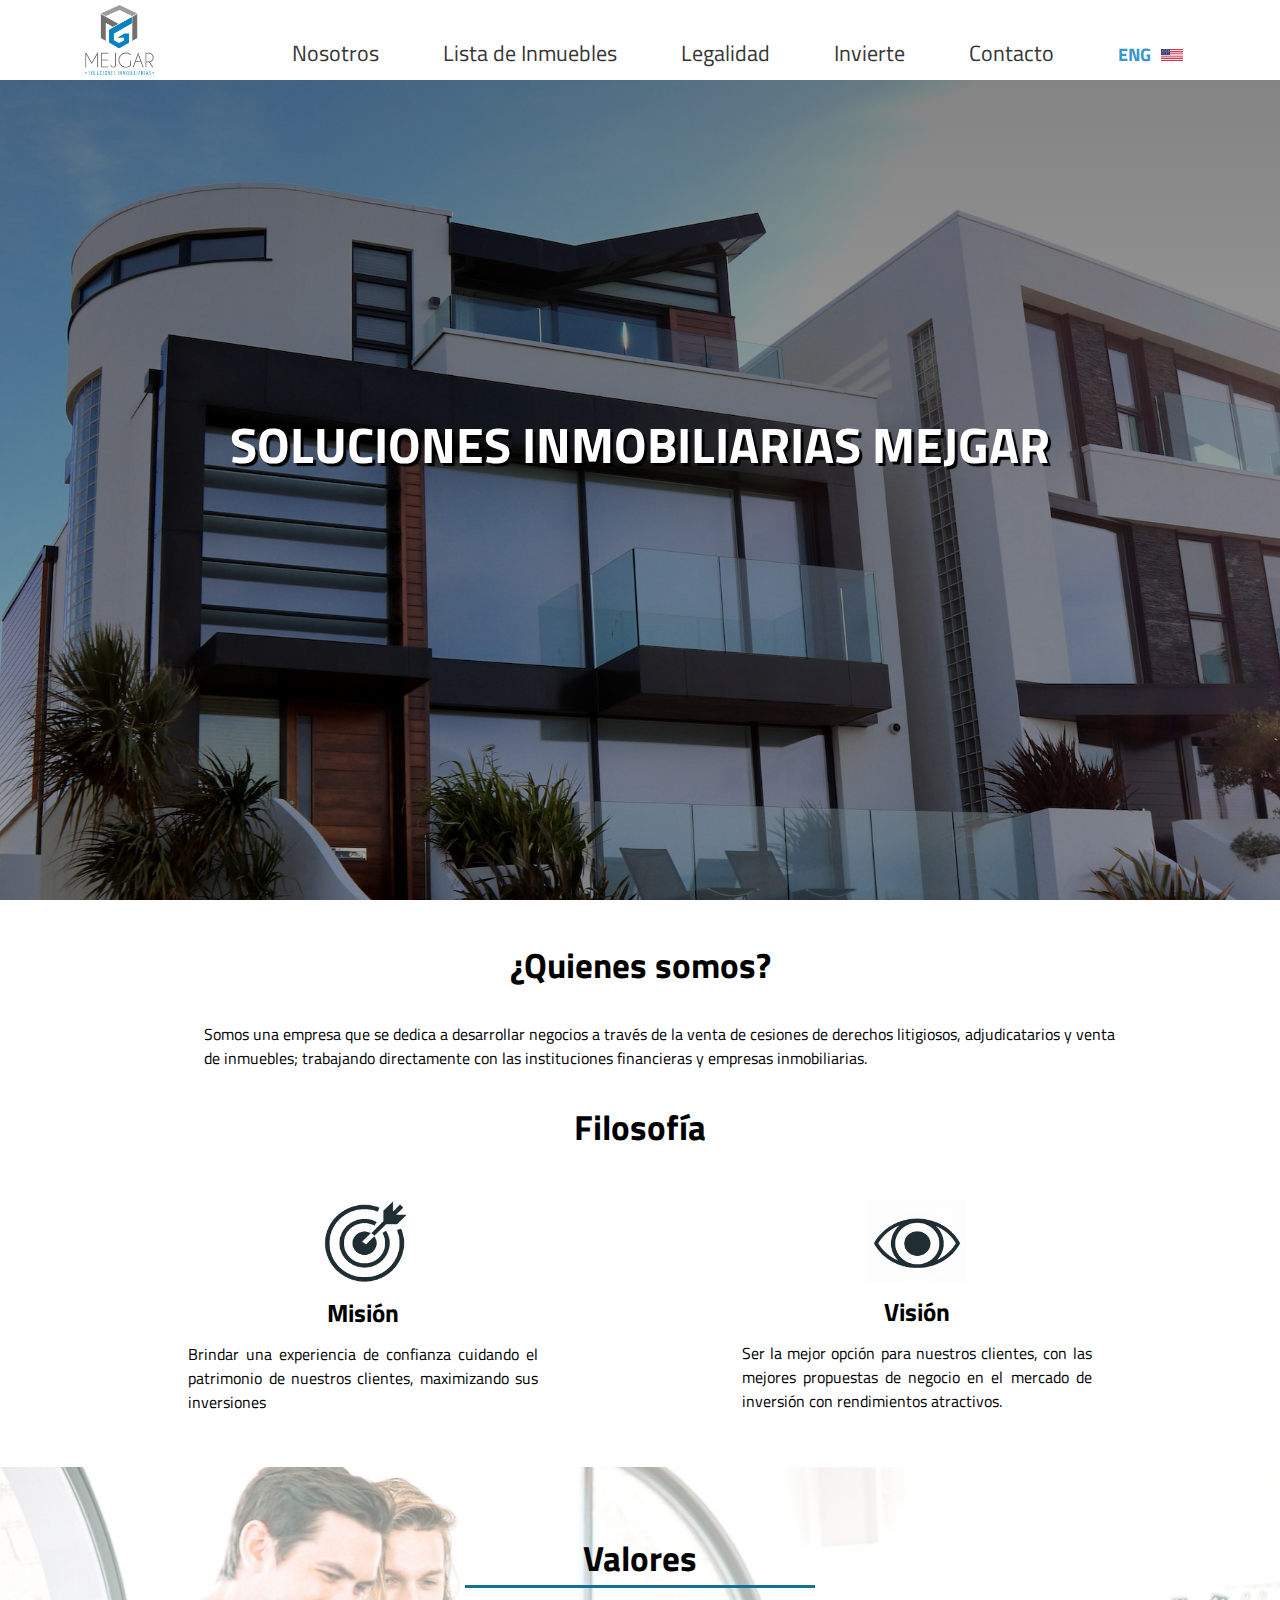
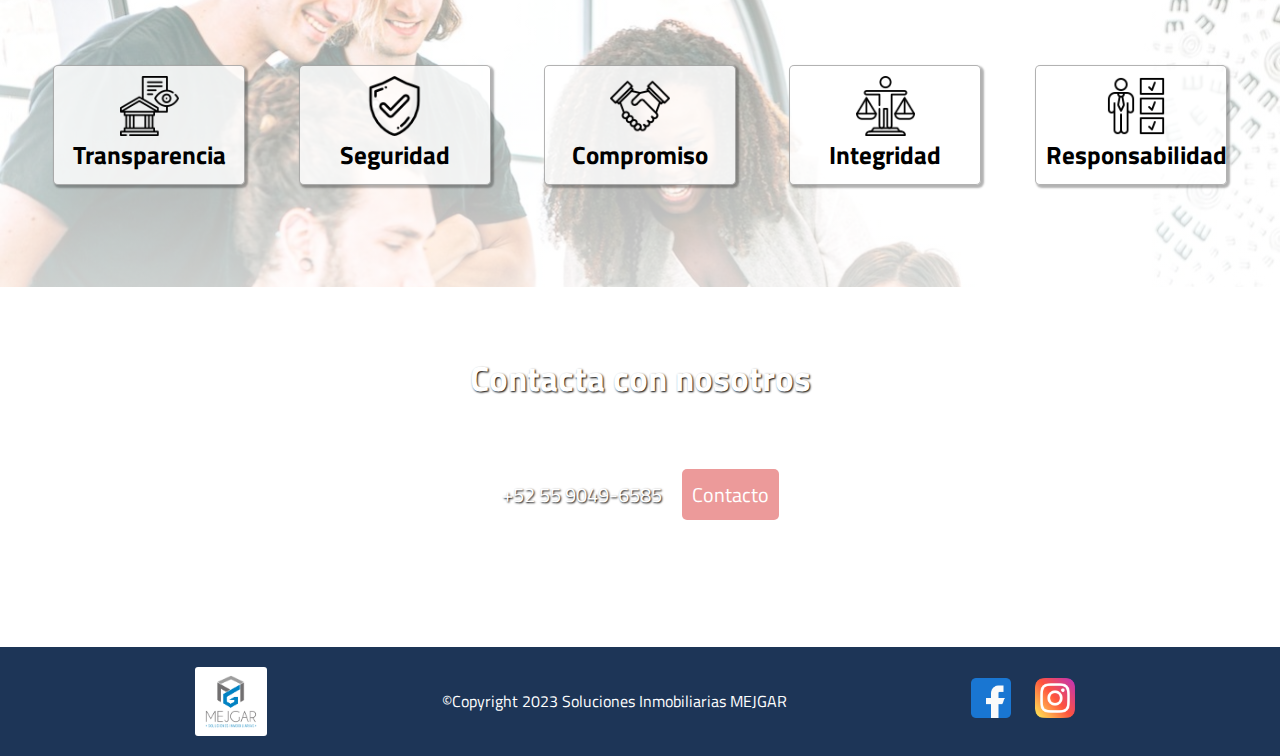
==== commit 03cf3e7c: "Se agrego la traduccion a Ingles" ====
--- a/index.html
+++ b/index.html
@@ -34,6 +34,7 @@
                 <li><a href="Legalidad.html">Legalidad</a></li>
                 <li><a href="Invierte.html">Invierte</a></li>
                 <li><a href="Contacto.html">Contacto</a></li>
+                <li id="eng-enlace"><a href="/eng/">ENG</a><img src="/img/icons/usa.jpg" alt="usa" width="22px"></li>
                 <button id="menu"><img src="img/icons/menu.png" alt="menu" onclick="getMenu()"></button>
             </ul>
         </nav>
--- a/css/main.css
+++ b/css/main.css
@@ -85,6 +85,13 @@
 }
 /*end main*/
 /*menu*/
+#eng-enlace{
+    font-size: 18px;
+}
+#eng-enlace a{
+    color:#3996d0;
+    font-weight: bold;
+}
 #menu{
     display:none;
 }
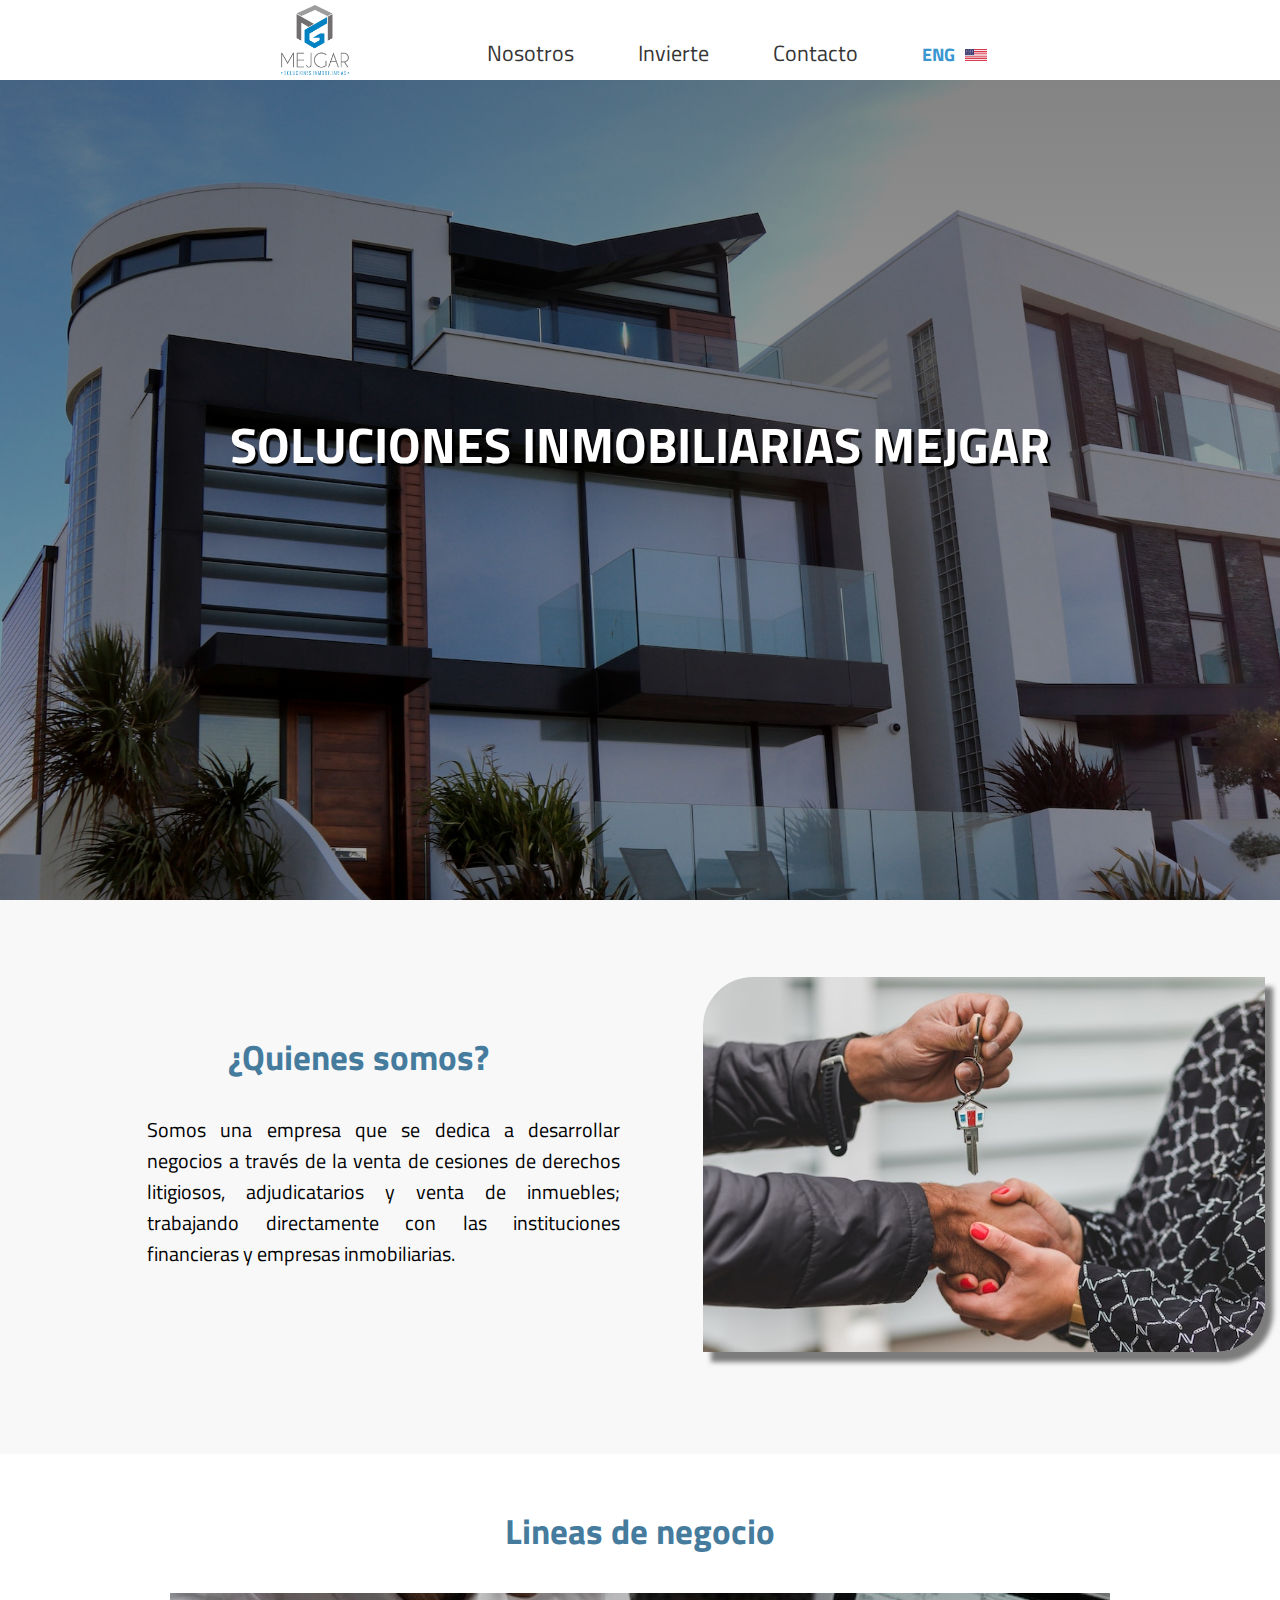
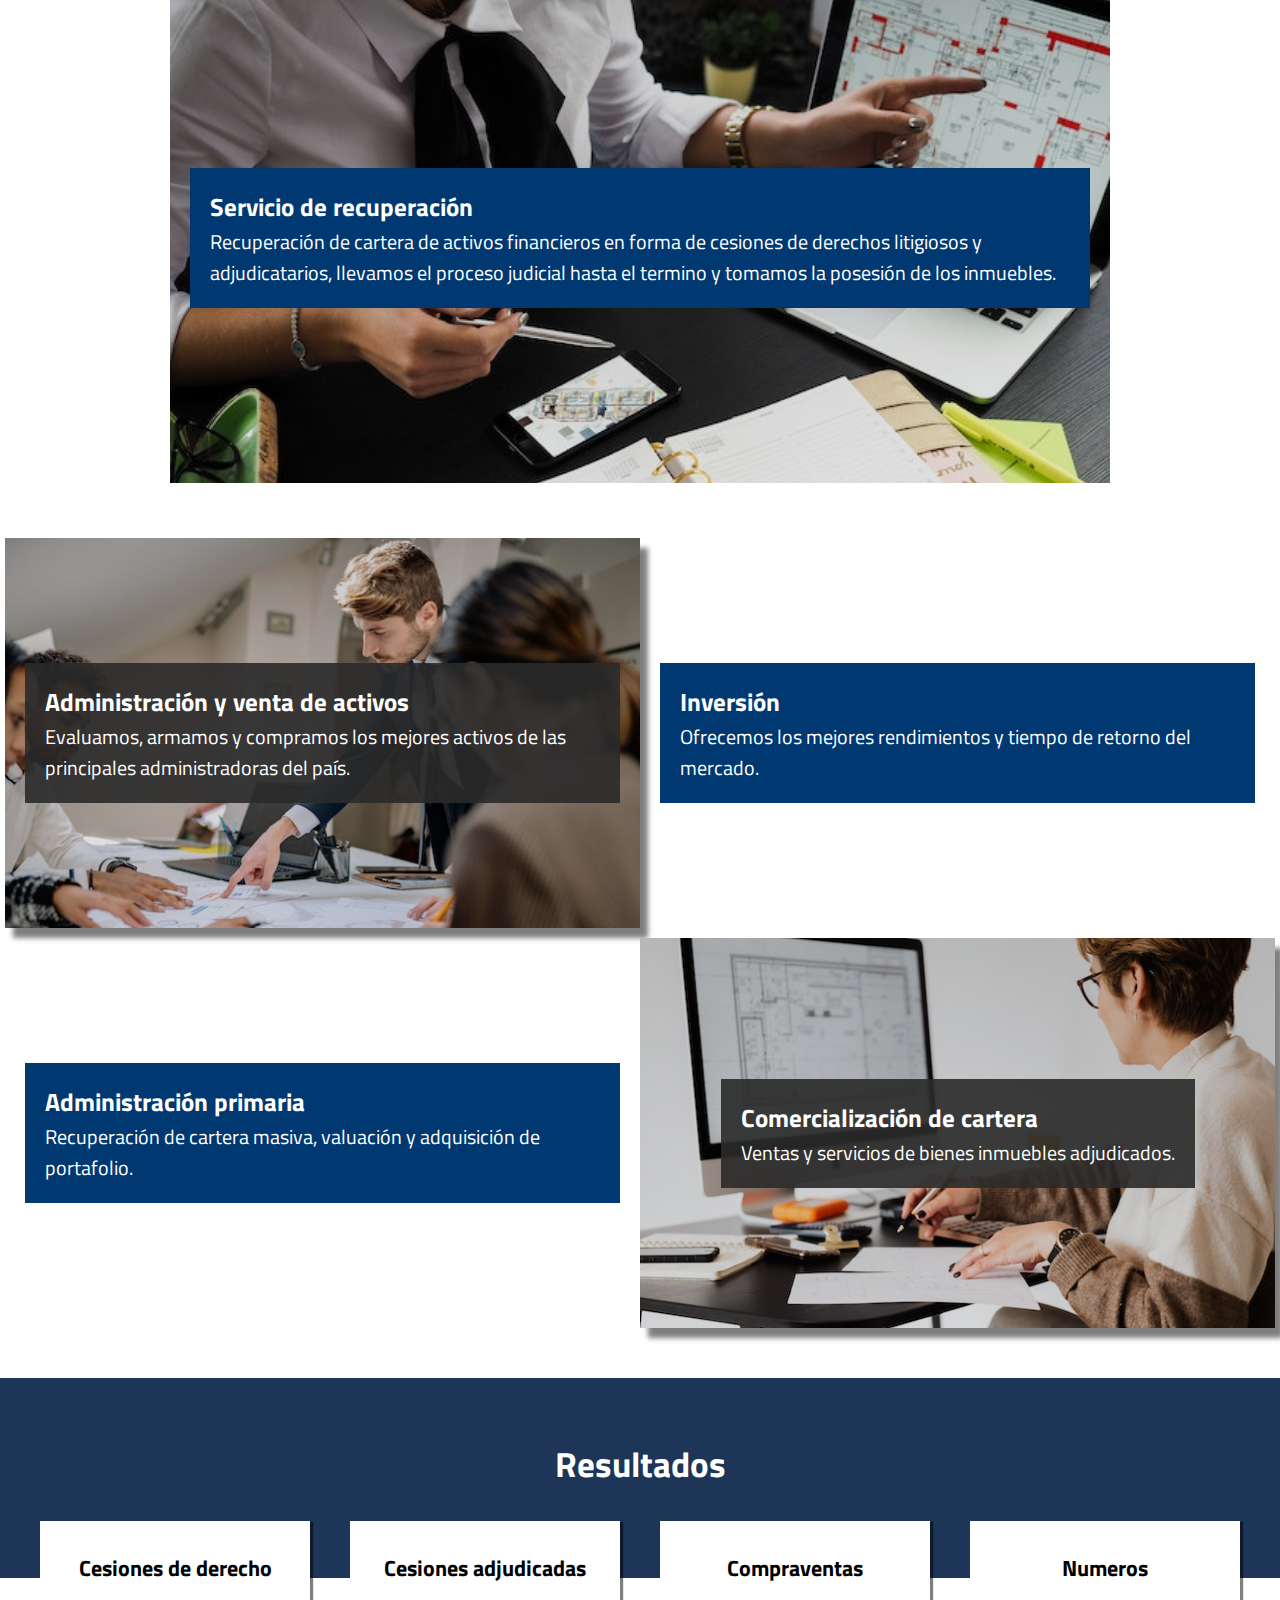
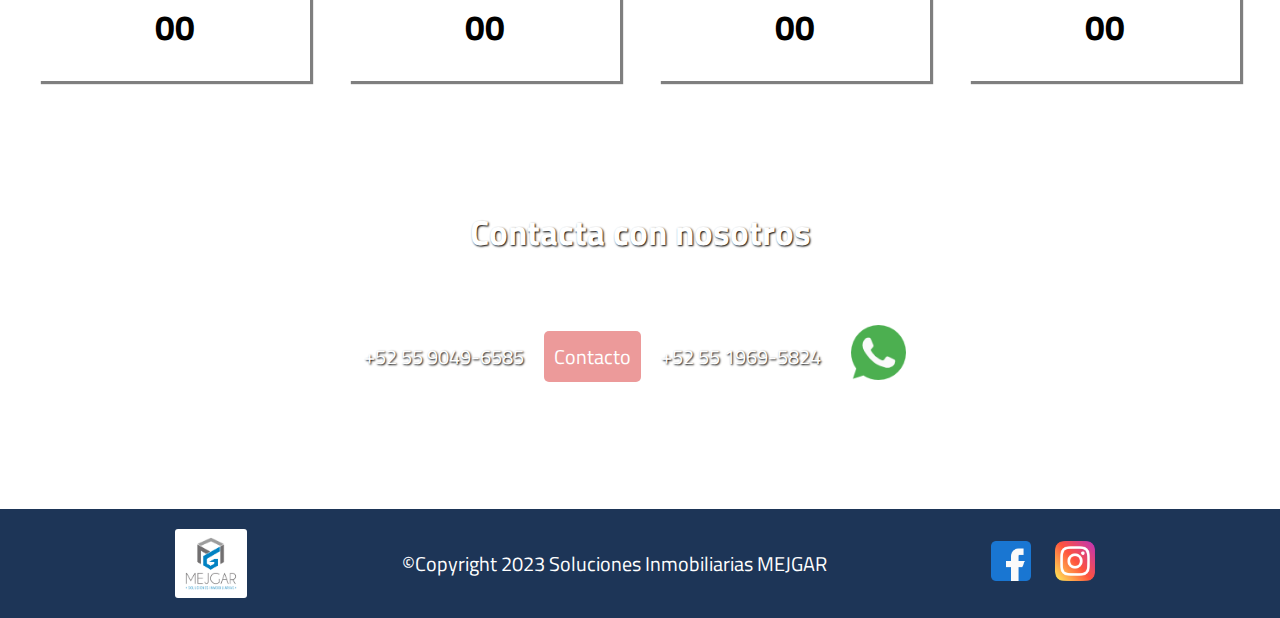
==== commit 661a0111: "Cambios al nuevo formato" ====
--- a/index.html
+++ b/index.html
@@ -19,8 +19,8 @@
             <ul>
                 <button id="exit"><img src="img/icons/exit.png" alt="menu" onclick="hideMenu()"></button>
                 <li><a href="Nosotros.html">Nosotros</a></li>
-                <li><a href="Inmuebles.html">Lista de Inmuebles</a></li>
-                <li><a href="Legalidad.html">Legalidad</a></li>
+                <!-- <li><a href="Inmuebles.html">Lista de Inmuebles</a></li>
+                <li><a href="Legalidad.html">Legalidad</a></li> -->
                 <li><a href="Invierte.html">Invierte</a></li>
                 <li><a href="Contacto.html">Contacto</a></li>
             </ul>
@@ -30,11 +30,11 @@
             <img src="img/logo.jpg" alt="logo" />
             <ul>
                 <li><a href="Nosotros.html">Nosotros</a></li>
-                <li><a href="Inmuebles.html">Lista de Inmuebles</a></li>
-                <li><a href="Legalidad.html">Legalidad</a></li>
+                <!-- <li><a href="Inmuebles.html">Lista de Inmuebles</a></li>
+                <li><a href="Legalidad.html">Legalidad</a></li> -->
                 <li><a href="Invierte.html">Invierte</a></li>
                 <li><a href="Contacto.html">Contacto</a></li>
-                <li id="eng-enlace"><a href="/eng/">ENG</a><img src="/img/icons/usa.jpg" alt="usa" width="22px"></li>
+                <li id="eng-enlace"><a href="eng/">ENG</a><img src="img/icons/usa.jpg" alt="usa" width="22px"></li>
                 <button id="menu"><img src="img/icons/menu.png" alt="menu" onclick="getMenu()"></button>
             </ul>
         </nav>
@@ -42,69 +42,91 @@
     </header>
     <main>
         <div id="description">
-            <h2>¿Quienes somos?</h2>
-            <p id="quien">Somos una empresa que se dedica a desarrollar negocios a través de la venta de cesiones de
-                derechos litigiosos, adjudicatarios y venta de inmuebles; trabajando directamente con las
-                instituciones financieras y empresas inmobiliarias.</p>
-            <h2>Filosofía</h2>
-            <div id="mision">
-                <img src="img/icons/mision.png" alt="mision">
-                <h3>Misión</h3>
-                <p>Brindar una experiencia de confianza cuidando el patrimonio de nuestros clientes, maximizando sus inversiones</p>
+            <div id="quienessomos">
+                <div id="textoquienes">
+                    <h2>¿Quienes somos?</h2>
+                    <p id="quien">Somos una empresa que se dedica a desarrollar negocios a través de la venta de cesiones de
+                        derechos litigiosos, adjudicatarios y venta de inmuebles; trabajando directamente con las
+                        instituciones financieras y empresas inmobiliarias.</p>
                 </div>
-            <div id="vision">
-                <img src="img/icons/vision.png" alt="vision">
-                <h3>Visión</h3>
-                <p>Ser la mejor opción para nuestros clientes, con las mejores propuestas de negocio en el mercado de inversión con rendimientos atractivos.</p>
+                <img src="img/inicio-us.jpg" alt="venta">
+            </div>
+            
+        </div>
+        <h2 class="negocio-title">Lineas de negocio</h2>
+        <div id="mosaico">
+            <div class="lineas-negocio linea-padding">
+                <div id="linea-recuperacion">
+                    <div>
+                        <h3>Servicio de recuperación</h3>
+                        <p>Recuperación de cartera de activos financieros en forma de cesiones de derechos litigiosos y adjudicatarios, llevamos el proceso judicial hasta el termino y tomamos la posesión de los inmuebles.</p>
+                    </div>
+                </div>
+            </div>
+            <div class="lineas-negocio">
+                <div id="linea-administracion">
+                    <div>
+                        <h3>Administración y venta de activos</h3>
+                        <p>Evaluamos, armamos y compramos los mejores activos de las principales administradoras del país.</p>
+                    </div>
+                </div>
+                <div id="linea-inversion">
+                    <div>
+                        <h3>Inversión</h3>
+                        <p>Ofrecemos los mejores rendimientos y tiempo de retorno del mercado.</p>
+                    </div>
+                </div>
+            </div>
+            <div class="lineas-negocio linea-padding">
+                <div id="linea-primaria">
+                    <div>
+                        <h3>Administración primaria</h3>
+                        <p>Recuperación de cartera masiva, valuación y adquisición de portafolio.</p>
+                    </div>
+                </div>
+                <div id="linea-comercializacion">
+                    <div>
+                        <h3>Comercialización de cartera</h3>
+                        <p>Ventas y servicios de bienes inmuebles adjudicados.</p>
+                    </div>
+                </div>
             </div>
         </div>
-        <div id="valores">
-            <h2>Valores</h2>
-            <div>
-                <div class="valor">
-                    <img src="img/icons/transparencia.png" alt="Valor1">
-                    <h3>Transparencia</h3>
+        <div id="resultados">
+                
+        </div>
+        <div id="numerostexto">
+            <h2 class="title-negocio">Resultados</h2>   
+            <div id="resultados-numeros">
+                <div class="numeros-resultados">
+                    <h3>Cesiones de derecho</h3>
+                    <h2 class="numAnim" data-val="200">00</h2>
                 </div>
-                <div class="valor">
-                    <img src="img/icons/seguridad.png" alt="Valor2">
-                    <h3>Seguridad</h3>
+                <div class="numeros-resultados">
+                    <h3>Cesiones adjudicadas</h3>
+                    <h2 class="numAnim" data-val="125">00</h2>
                 </div>
-                <div class="valor">
-                    <img src="img/icons/handshake.png" alt="Valor3">
-                    <h3>Compromiso</h3>
+                <div class="numeros-resultados">
+                    <h3>Compraventas</h3>
+                    <h2 class="numAnim" data-val="80">00</h2>
                 </div>
-                <div class="valor">
-                    <img src="img/icons/integridad.png" alt="Valor4">
-                    <h3>Integridad</h3>
-                </div>
-                <div class="valor">
-                    <img src="img/icons/responsabilidad.png" alt="Valor4">
-                    <h3>Responsabilidad</h3>
+                <div class="numeros-resultados">
+                    <h3>Numeros</h3>
+                    <h2 class="numAnim" data-val="195">00</h2>
                 </div>
             </div>
         </div>
         
-        
-        <!-- <div id="about-us">
-            <div>
-                <h3>Nosotros Something else to talk</h3><br>
-                <p>Lorem ipsum dolor sit amet consectetur adipisicing elit. Autem nisi sapiente eum quae ipsam veritatis dicta unde quia minus esse voluptatibus nam repellendus tenetur, distinctio, iusto inventore, eligendi quo natus?</p>
-                <p>Lorem ipsum dolor sit amet consectetur adipisicing elit. In fugit expedita optio ea nulla corporis architecto sequi vitae. Animi explicabo necessitatibus aliquam laborum, quasi nam accusamus facere id asperiores voluptatum!</p>
-                
-                <div id="enlace-video">
-                    <a href="Invierte.html"><img src="img/icons/video.png" alt="icono video" id="icon-video"></a>
-                    <a href="Invierte.html">Mirar video</a>
-                </div>
-            </div>
-            <img src="img/us.jpg" alt="reception" id="reception">
-        </div> -->
-        <!-- <h2 id="special-h2">We Will Be Happy To Recive You</h2> -->
         <div class="reservation">
             <h3>Contacta con nosotros</h3>
             <div class="reservation-text">
                 <p>+52 55 9049-6585</p>
                 <a href="Contacto.html">Contacto</a>
+                <p id="numwhats">+52 55 1969-5824</p>
+                <!-- Reemplazar!!!!!! -->
+                <a id="whatsappenlace"href="#"><img src="img/icons/whatsapp.png" alt="whatsapp"></a> 
             </div>
+
         </div>
     </main>
     <footer>
@@ -120,6 +142,36 @@
         </div>
     </footer>
     <!-- <script src="js/main.js"></script> -->
-    <script src="js/windChill.js"></script>
+    <script>
+        function numsanimation(){
+            let valueDisplay = document.querySelectorAll(".numAnim");
+            let interval = 2500;
+            valueDisplay.forEach(element => {
+                let startValue = 0;
+                let endValue = parseInt(element.getAttribute("data-val"));
+                let duration = Math.floor(interval / endValue);
+                let counter = setInterval(function () {
+                    startValue += 1;
+                    element.textContent = startValue;
+                    if(startValue == endValue) clearInterval(counter);
+                }, duration);
+            });
+        }
+        observer = new IntersectionObserver(entries => {
+            // Recorrer las entradas recibidas
+            entries.forEach(entry => {
+                // Está visible en el viewport
+                if (entry.intersectionRatio > 0) {
+                // entry.target es el elemento que se está observando
+                // Agregar la clase para animar
+                numsanimation();
+                observer.unobserve(entry.target);
+                }
+            });
+        });
+        // Observar elemento a animar
+        observer.observe(document.querySelector('.numAnim'));
+        
+    </script>
 </body>
 </html> --- a/css/main.css
+++ b/css/main.css
@@ -23,7 +23,9 @@
     background-size: cover;
     background-attachment: fixed;
 }
-
+p{
+    font-size: 20px;
+}
 /*Navegeacion*/
 nav {
     display: flex;
@@ -114,12 +116,21 @@
     display: flex;
     flex-wrap: wrap;
     justify-content: space-evenly;
-    padding-top: 3%;
-    padding-bottom: 3%;
+    /* padding-top: 3%;
+    padding-bottom: 2%; */
 }
 #description h2{
-    width: 100%;
+    /* width: 100%; */
     font-size: 35px;
+    color: #457B9D;
+    /* border-bottom: 3px solid rgb(18, 113, 151); */
+}
+#filotitle{
+    width: 100% !important;
+
+}
+#filosofia{
+
 }
 #description div{
     display: flex;
@@ -139,6 +150,22 @@
     padding-bottom: 10px;
 }
 
+#quienessomos{
+    display: flex !important;
+    flex-direction: row !important;
+    justify-content: space-evenly !important;
+    padding-top: 6% !important;
+    padding-bottom: 8% !important;
+    width: 100% !important;
+    background-color: rgb(248, 248, 248);
+
+}
+
+#quienessomos img{
+    width: 45% !important;
+    box-shadow: 8px 10px 5px rgba(0, 0, 0, 0.5);
+    border-radius: 50px 0 50px 0;
+}
 #exit{
     margin-left:95%;
     margin-top:1%;
@@ -152,6 +179,9 @@
 #exit img{
     width:100%;
 }
+#textoquienes{
+    width: 700px !important;
+}
 
 /*end description*/
 
@@ -159,8 +189,9 @@
 #valores{
     padding-top: 5%;
     padding-bottom: 8%;
-    background-size: cover;
-    background-image: linear-gradient(rgba(255, 255, 255, 0.5), rgba(255, 255, 255, 0.8)),  url("../img/valores.jpg");
+    width: 100%;
+    background-size: cover;
+    background-image: linear-gradient(rgba(255, 255, 255, 0.4), rgba(255, 255, 255, 0.3)),  url("../img/valores.jpg");
 }
 #valores h2{
     margin: 0 auto;
@@ -244,7 +275,7 @@
     margin-bottom: 0;
 }
 .reservation{
-    background-image: linear-gradient(rgba(0, 0, 0, 0.6), rgba(0, 0, 0, 0.4)), url("../img/banner4.jpg");
+    background-image: linear-gradient(rgba(0, 0, 0, 0.6), rgba(0, 0, 0, 0.4)), url("../img/contacto3.jpg");
     background-size: cover;
     background-attachment: fixed;
     height: 40vh;
@@ -252,6 +283,29 @@
     display: flex;
     flex-wrap: wrap;
     justify-content: center;
+    align-items: baseline;
+}
+.reservation1{
+    background-image: linear-gradient(rgba(0, 0, 0, 0.6), rgba(0, 0, 0, 0.4)), url("../img/contacto1.jpg");
+    background-size: cover;
+    background-attachment: fixed;
+    height: 40vh;
+    width: 100%;
+    display: flex;
+    flex-wrap: wrap;
+    justify-content: center;
+    align-items: baseline;
+}
+.reservation2{
+    background-image: linear-gradient(rgba(0, 0, 0, 0.6), rgba(0, 0, 0, 0.4)), url("../img/contacto4.jpg");
+    background-size: cover;
+    background-attachment: fixed;
+    height: 40vh;
+    width: 100%;
+    display: flex;
+    flex-wrap: wrap;
+    justify-content: center;
+    align-items: baseline;
 }
 .reservation h3{
     text-align: center;
@@ -261,10 +315,26 @@
     color:#fff;
     text-shadow: 1px 1px 2px black;
 }
+.reservation1 h3{
+    text-align: center;
+    align-self: center;
+    width: 100%;
+    font-size: 35px;
+    color:#fff;
+    text-shadow: 1px 1px 2px black;
+}
+.reservation2 h3{
+    text-align: center;
+    align-self: center;
+    width: 100%;
+    font-size: 35px;
+    color:#fff;
+    text-shadow: 1px 1px 2px black;
+}
 .reservation-text{
     display: flex;
     justify-content: center;
-    align-items:baseline;
+    align-items:center;
 }
 .reservation-text a{
     padding: 10px;
@@ -274,6 +344,14 @@
     font-size: 20px;
     text-decoration: none;
 }
+.contactboton{
+    padding: 10px;
+    background-color: #EC9A9A;
+    color:#fff;
+    border-radius: 5px;
+    font-size: 20px;
+    text-decoration: none;
+}
 .reservation-text a:hover{
     background-color: #e38585;
     transition-duration: 0.5s;
@@ -284,6 +362,15 @@
     padding-right: 20px;
     text-shadow: 1px 1px 2px black;
 
+}
+.reservation-text img{
+    width: 55px;
+}
+#numwhats{
+    padding-left: 20px;
+}
+#whatsappenlace{
+    background-color: transparent !important;
 }
 /*end Contacto*/
 
@@ -366,6 +453,10 @@
     background-image: linear-gradient(rgba(0, 0, 0, 0.9), rgba(0, 0, 0, 0.5)), url("../img/banner1.jpg");
     background-size: cover;
 }
+#proceso-invierte{
+    background-image: linear-gradient(rgba(255, 255, 255, 0.5), rgba(255, 255, 255, 0.2)), url("../img/banner2.jpg");
+    background-size: cover;
+}
 #proceso-invierte h2{
     padding-top: 5%;
     color:#1D3557;
@@ -374,23 +465,41 @@
     display: flex;
     justify-content: center;
     margin-top: 8%;
-    margin-bottom: 5%;
-}
-.step:nth-child(even){
-    background-color: rgba(79, 179, 247, 0.3); 
-}
+    padding-bottom: 5%;
+}
+.step:nth-child(2){
+    margin-top: 40px;
+}
+.step:nth-child(3){
+    margin-top: 80px;
+}
+.step:nth-child(4){
+    margin-top: 120px;
+}
+.step:nth-child(5){
+    margin-top: 160px;
+}
+.step:nth-child(6){
+    margin-top: 200px;
+}
+.step:nth-child(odd){
+    background-color: rgba(29, 139, 212, 0.7); 
+    color: #fff;
+    font-weight: bold;
+}
+
 .step{
     width: 250px;
-    height: 300px;
+    height: 420px;
     text-align: center;
     padding:15px;
     border-radius: 5px;
     border-left-color:black;
-    
+    background-color: #ffffffe4;
 }
 .step:hover{
     background-color: #1D3557;
-    color:#fff;
+    color:#fff !important;
 }
 .step img{
     width: 55px;
@@ -404,6 +513,7 @@
     margin-top: 40px;
     margin-bottom: 20px;
     text-align: justify;
+    /* color: #000; */
     /* font-size: ; */
 }
 #beneficios{
@@ -635,7 +745,7 @@
 }
 #div-text-credito{
     width: 50%;
-    text-align: center;
+    text-align: justify;
 }
 #div-text-credito h3{
     font-size: 25px;
@@ -653,6 +763,8 @@
 #credito div img{
     width: 100%;
     margin: 0 auto;
+    box-shadow: 8px 10px 5px rgba(0, 0, 0, 0.5);
+    border-radius: 0 30px 0 30px;
 }
 #boton-liquidar{
     margin-top: 10px;
@@ -699,14 +811,92 @@
 #cobertura{ 
     background-color: rgb(244, 244, 244); 
 }
+#linea-recuperacion{
+    background-image: linear-gradient(rgba(0, 0, 0, 0.2), rgba(0, 0, 0, 0.1)),  url("../img/recuperacion.jpg");
+    background-size: cover;
+    height: 450px;
+    width: 900px;
+    display: flex;
+    align-items: center;
+    justify-content: center;
+}
+#linea-recuperacion div{
+    background-color: #003972;
+    color:#fff;
+}
+#linea-administracion{
+    background-image: linear-gradient(rgba(0, 0, 0, 0.2), rgba(0, 0, 0, 0.1)),  url("../img/primaria.jpg");
+    background-size: cover;
+    height: 350px;
+    width: 600px;
+    display: flex;
+    justify-content: center;
+    align-items: center;
+    box-shadow: rgba(0, 0, 0, 0.5) 8px 10px 5px;
+}
+#linea-administracion div{
+    background-color: #2a2a2ae6;
+    color:#fff;
+}
+#linea-inversion{
+    /* background-image: linear-gradient(rgba(0, 0, 0, 0.2), rgba(0, 0, 0, 0.1)),  url("../img/inversion.jpg"); */
+    /* background-color: #003972; */
+    background-size: cover;
+    height: 350px;
+    width: 600px;
+    display: flex;
+    justify-content: center;
+    align-items: center;
+}
+#linea-inversion div{
+    background-color: #003972;
+    color:#fff;
+}
+#linea-primaria{
+
+    /* background-image: linear-gradient(rgba(0, 0, 0, 0.2), rgba(0, 0, 0, 0.1)),  url("../img/primaria.jpg"); */
+    background-size: cover;
+    height: 350px;
+    width: 600px;
+    display: flex;
+    justify-content: center;
+    align-items: center;
+}
+#linea-primaria div{
+    background-color: #003972;
+    color:#fff;
+}
+
+#linea-comercializacion{
+    background-image: linear-gradient(rgba(0, 0, 0, 0.2), rgba(0, 0, 0, 0.1)),  url("../img/comercializacion.jpg");
+    background-size: cover;
+    height: 350px;
+    width: 600px;
+    display: flex;
+    justify-content: center;
+    align-items: center;
+    box-shadow: rgba(0, 0, 0, 0.5) 8px 10px 5px;
+}
+#linea-comercializacion div{
+    background-color: #2a2a2ae6;
+    color:#fff;
+}
+.negocio-title{
+    color: #457B9D;
+    padding-top: 50px;
+}
 .title-negocio{
     padding-top: 3%;
-    color: #457B9D;
+    color: #fff;
 }
 .lineas-negocio{
     display: flex;
     align-items: center;
-    justify-content: space-evenly;
+    justify-content: center;
+    padding: 5px;
+}
+.linea-padding{
+    padding-bottom: 50px;
 }
 .lineas-negocio div{
     padding:20px;
@@ -762,17 +952,23 @@
     padding-top: 15px;
 }
 #resultados{
-    background-color: #003972;
+    background-color: #1D3557;
+    height: 200px;
+}
+#numerostexto{
+    margin-top: -180px;
+    margin-bottom: 30px;
 }
 .numeros-resultados{
     text-align: center;
     padding: 15px;
     width: 240px;
     height: 130px;
-    background-color: #fff;
-    box-shadow: 2px 2px 2px 1px rgba(0, 0, 0, 0.8);
+    background-color: #ffffff;
+    box-shadow: 2px 2px 1px 1px rgba(0, 0, 0, 0.5);
     margin-left: 20px;
     margin-right: 20px;
+    /* border: 1px solid #949494; */
 }
 
 /*End Nosotros*/
@@ -802,13 +998,13 @@
 }
 #filtro-inmuebles button{
     width: 100px;
+    height: 30px;
     background-color: #003972;
     color: #fff;
     border-radius: 3px;
     cursor: pointer;
 }
 
-
 #lista-creditos{
     width: 70%;
     margin: 0 auto;
@@ -829,6 +1025,10 @@
 #lista-creditos ul li h3{
     padding: 10px;
 }
+#lista-creditos ul li h4{
+    padding: 10px;
+    font-size: 20px;
+}
 .generales-creditos{
     display: flex;
     flex-wrap: wrap;
@@ -841,9 +1041,25 @@
 .credito{
     display: block;
 }
+#inputBusqueda{
+    width: 250px;
+    height: 30px;
+    border-radius: 5px;
+
+}
 
 /*End Lista de inmuebles*/
-
+/* Banner de contacto*/
+#bannercontacto{
+    display: flex;
+    justify-content: center;
+    align-items: center;
+    background-image: linear-gradient(rgba(0, 0, 0, 0.5), rgba(0, 0, 0, 0.3)),  url("../img/banner6.jpg");
+}
+#bannercontacto h3{
+    padding: 30px;
+}
+/*End Banner de contacto*/
 @media (max-width:32.5rem){
     #contacto{
         height:80vh;
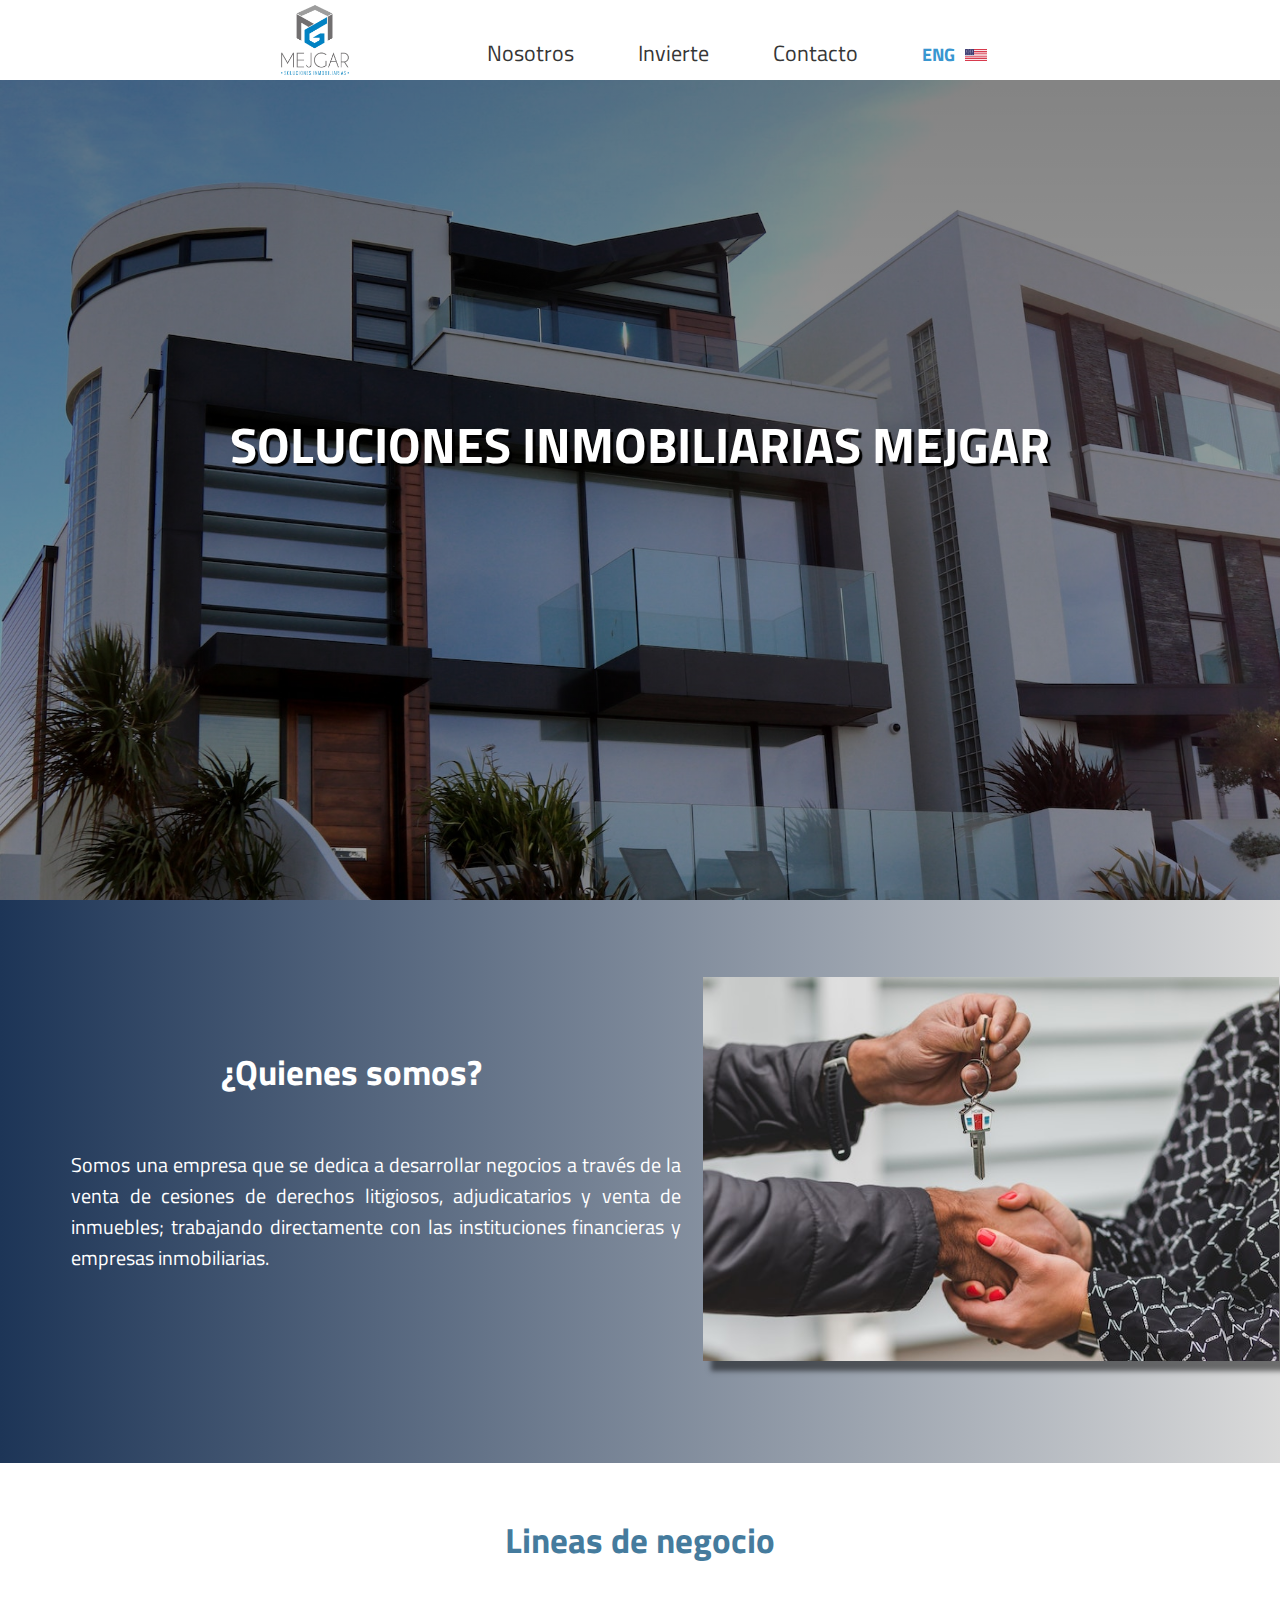
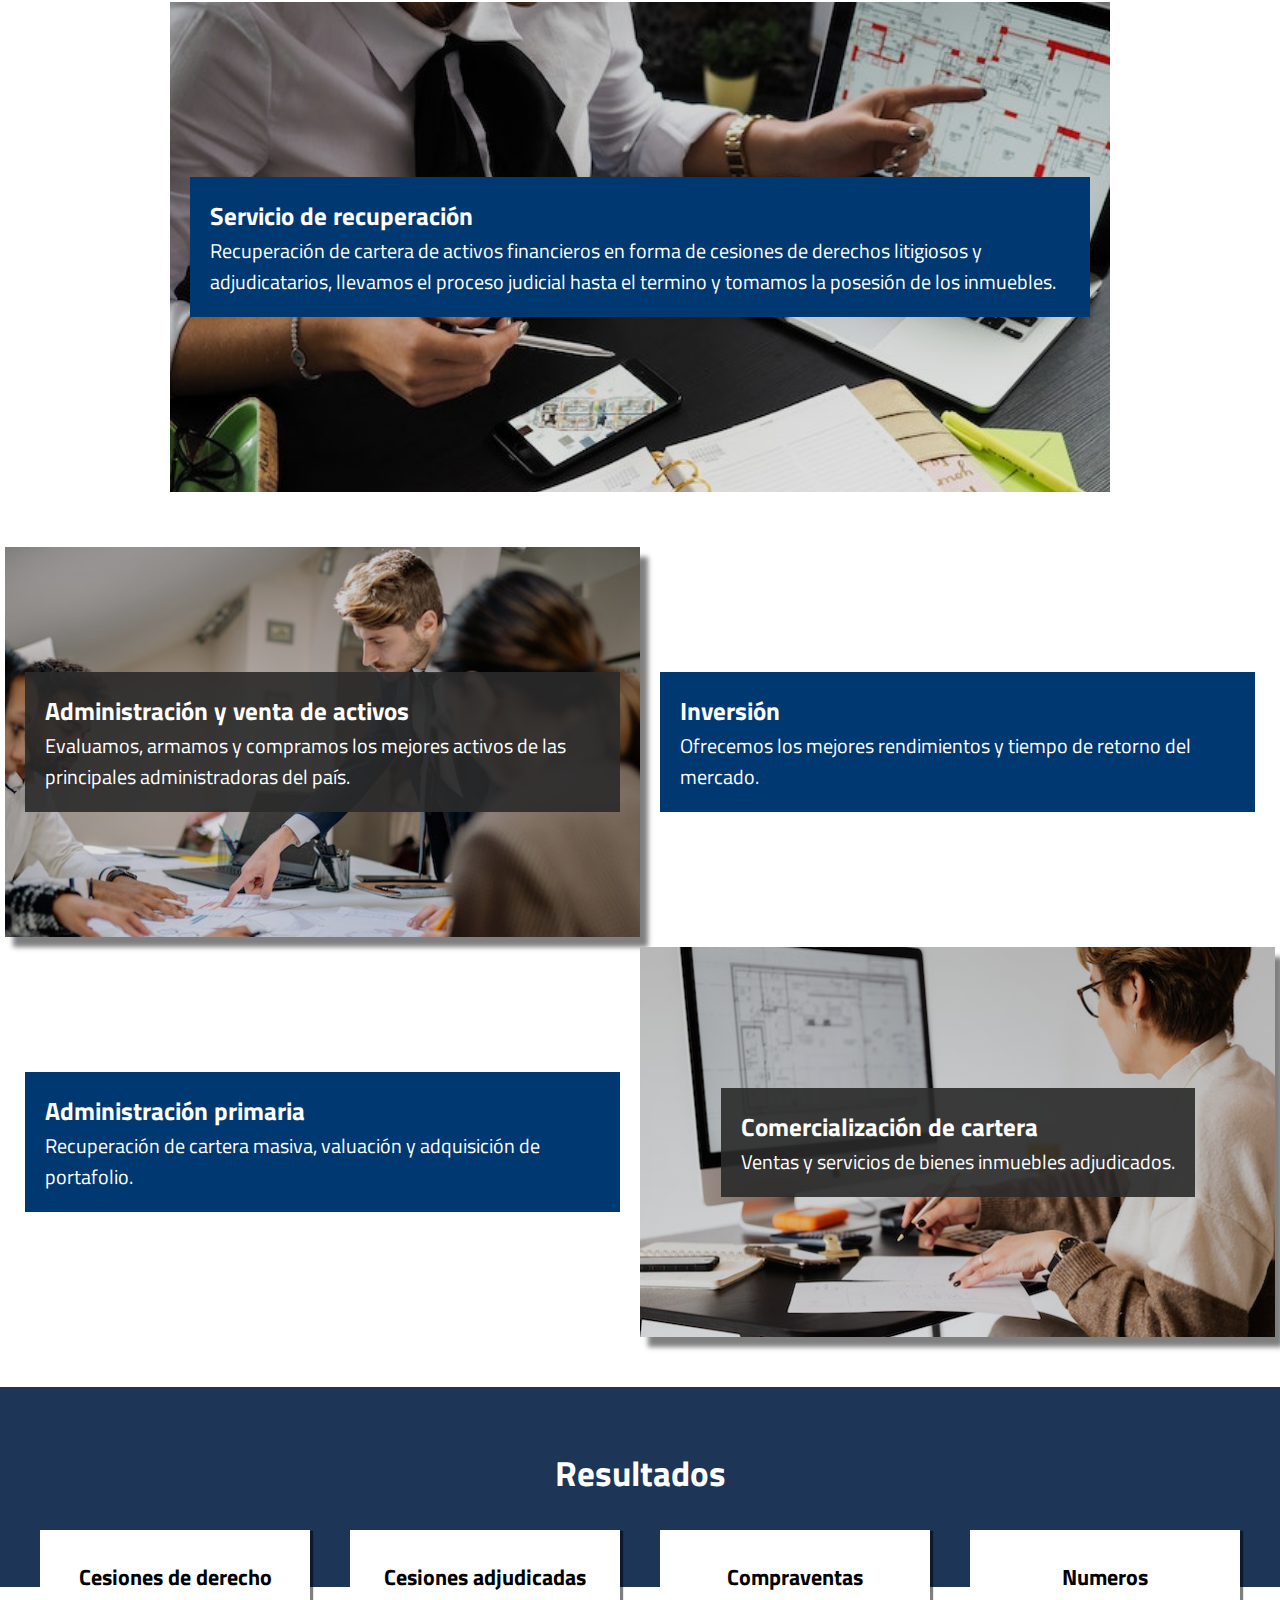
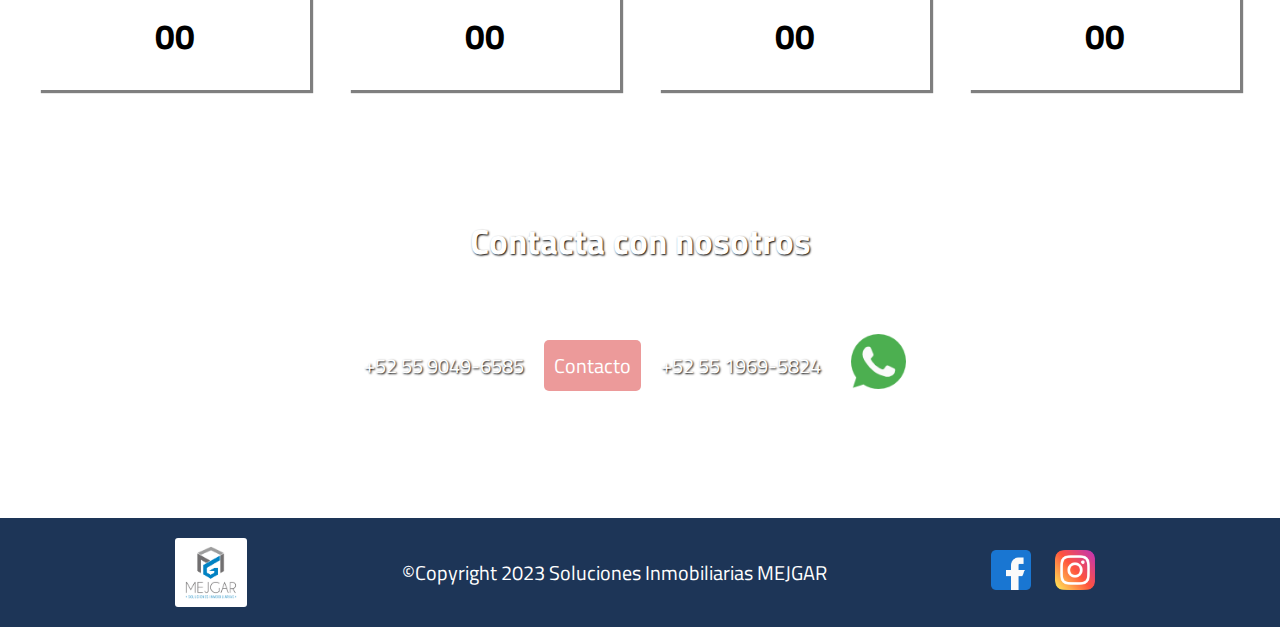
==== commit 5552f385: "Cambios a la traduccion" ====
--- a/index.html
+++ b/index.html
@@ -41,7 +41,6 @@
         <h1 class="movimiento-titulo">SOLUCIONES INMOBILIARIAS MEJGAR</h1>
     </header>
     <main>
-        <div id="description">
             <div id="quienessomos">
                 <div id="textoquienes">
                     <h2>¿Quienes somos?</h2>
@@ -52,7 +51,7 @@
                 <img src="img/inicio-us.jpg" alt="venta">
             </div>
             
-        </div>
+
         <h2 class="negocio-title">Lineas de negocio</h2>
         <div id="mosaico">
             <div class="lineas-negocio linea-padding">
--- a/css/main.css
+++ b/css/main.css
@@ -109,15 +109,17 @@
 /*description*/
 #quien{
     margin-left: 50px;
-    width: 72%;
+    /* width: 72%; */
     padding-bottom: 30px;
+    text-align: justify;
+    padding: 20px;
 }
 #description{
     display: flex;
     flex-wrap: wrap;
     justify-content: space-evenly;
-    /* padding-top: 3%;
-    padding-bottom: 2%; */
+    padding-top: 3%;
+    padding-bottom: 5%;
 }
 #description h2{
     /* width: 100%; */
@@ -127,11 +129,14 @@
 }
 #filotitle{
     width: 100% !important;
-
-}
-#filosofia{
-
-}
+    margin-top: 50px;
+}
+#mision{
+    margin-bottom:50px;
+}
+#vision{
+    padding-bottom:50px;
+} 
 #description div{
     display: flex;
     flex-direction: column;
@@ -156,15 +161,17 @@
     justify-content: space-evenly !important;
     padding-top: 6% !important;
     padding-bottom: 8% !important;
-    width: 100% !important;
-    background-color: rgb(248, 248, 248);
+    /* width: 100% !important;  */
+    background:  linear-gradient(to right, rgba(29, 53, 87, 1), rgba(69, 70, 70, 0.2));
+    align-items: center;
+    color: #1D3557;
 
 }
 
 #quienessomos img{
     width: 45% !important;
     box-shadow: 8px 10px 5px rgba(0, 0, 0, 0.5);
-    border-radius: 50px 0 50px 0;
+    /* border-radius: 50px 0 50px 0; */
 }
 #exit{
     margin-left:95%;
@@ -181,6 +188,7 @@
 }
 #textoquienes{
     width: 700px !important;
+    color: #fff;
 }
 
 /*end description*/
@@ -191,10 +199,11 @@
     padding-bottom: 8%;
     width: 100%;
     background-size: cover;
-    background-image: linear-gradient(rgba(255, 255, 255, 0.4), rgba(255, 255, 255, 0.3)),  url("../img/valores.jpg");
+    background-image: linear-gradient(rgba(0, 0, 0, 0.5), rgba(0, 0, 0, 0.3)),  url("../img/valores.jpg");
 }
 #valores h2{
     margin: 0 auto;
+    color:#fff;
     width: 350px;
     border-bottom: 3px solid rgb(18, 113, 151);
     font-size: 35px;
@@ -809,7 +818,11 @@
 /*end footer*/
 /*Nosotros*/
 #cobertura{ 
-    background-color: rgb(244, 244, 244); 
+    /* background-color: rgb(244, 244, 244);  */
+}
+#title-cobertura{
+    color: #3996d0;
+    padding-top: 50px;
 }
 #linea-recuperacion{
     background-image: linear-gradient(rgba(0, 0, 0, 0.2), rgba(0, 0, 0, 0.1)),  url("../img/recuperacion.jpg");
